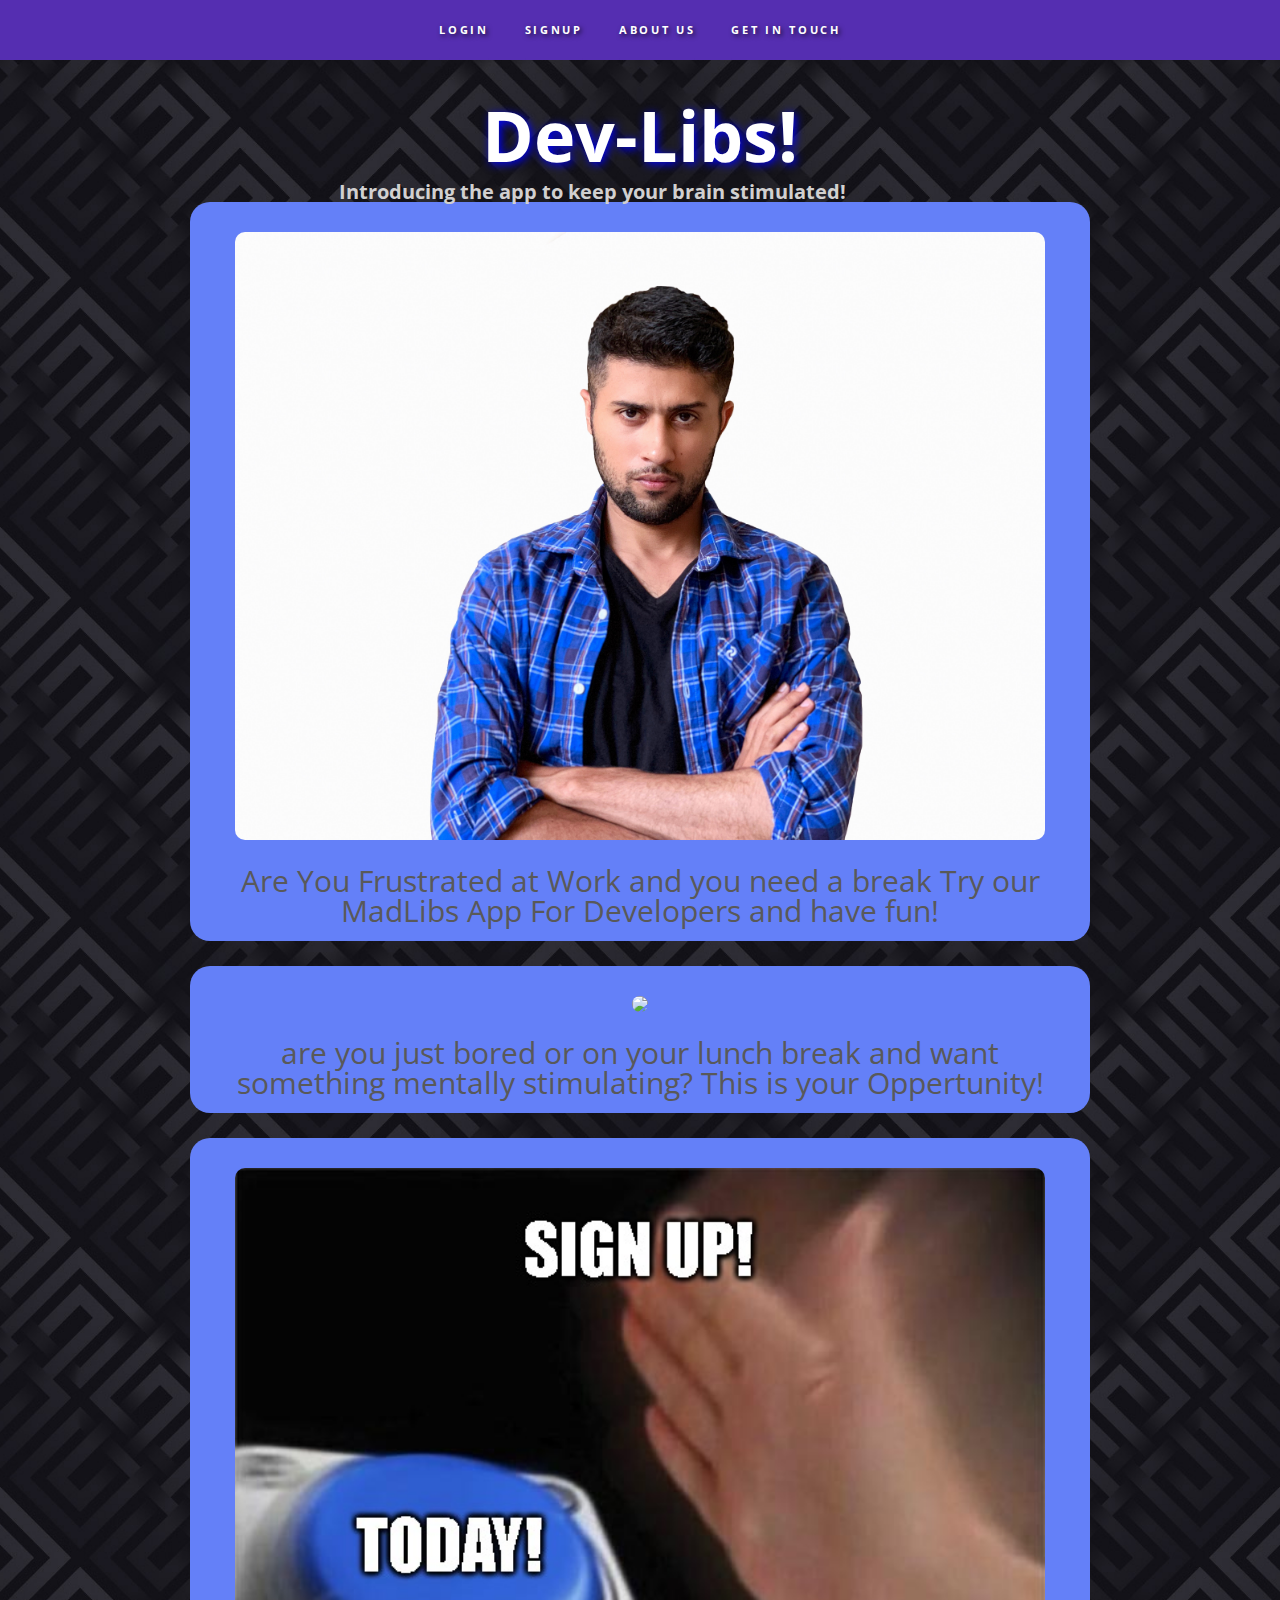
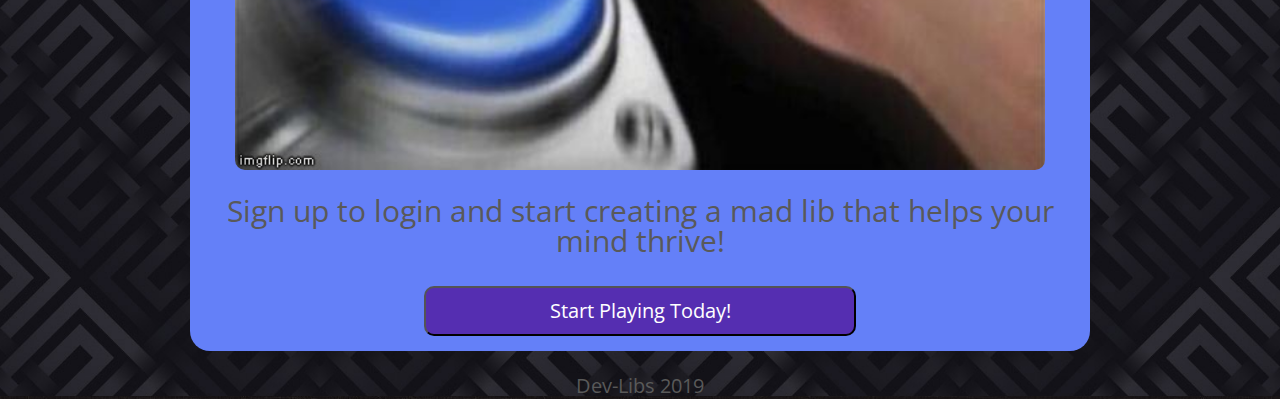
==== index.html @ d10b7389 "fixing credits" ====
<!DOCTYPE HTML>
<html>
<head>
  <title>DevLibs</title>
  <meta charset="utf-8" />
  <meta name="viewport" content="width=device-width, initial-scale=1, user-scalable=no" />
  <link rel="stylesheet" href="css/index.css" />
<!-- <script src="https://unpkg.com/blockstack@19.4.0-beta.1/dist/blockstack.js" integrity="sha384-UnkhaTA3XqTl/a79lTWO+C85bbXyM8IIUYtSLfrkkNQJcCxocVZv8nHaMzrvS9ZH" crossorigin="anonymous"></script> -->
<link href="https://fonts.googleapis.com/css?family=Open+Sans+Condensed:300&display=swap" rel="stylesheet">

</div>
  
</head>
<body id="bodyloader" onclick="toggleFullScreen()">
  <!-- "window.open('pageName.html', 'test', 'fullscreen=yes')"
  "openFullscreen('bodyloader')" -->
  <div class="wrapper">
  <div class="container">
      
        
        
        <section id="sidebar">
          <div class="inner">
            <nav>
              <ul>
                <li><a href="#">Login</a></li>
                <li><a href="#">SignUp</a></li>
                <li><a href="team.html">About Us</a></li>
                <li><a href="contactpage.html">Get in touch</a></li>
              </ul>
            </nav>
          </div>
        </section>
      
      <section class="about">
        <div class="topwords">
        <h1>Dev-Libs!</h1>
        </div>
        <p>Introducing the app to keep your brain stimulated!</p>
       
      </section>


      

          <section class ="whatwedo">
            <div class= "wwd">
              <img src="img/angryfrustrated.jpg">
              <p> Are You Frustrated at Work and you need a break Try our MadLibs App For Developers and have fun!</p>
            </div>
            <div class= "wwd">
              <img src = "img/BREAKTIME.jpg">
              <p>are you just bored or on your lunch break and want something mentally stimulating? This is your Oppertunity!</p>
            </div>
            <div class= "wwd">
              <img src = "img/SignupIMG.jpg">
              <p> Sign up to login and start creating a mad lib that helps your mind thrive!</p>
              <button href = "#">Start Playing Today!</button>
            </div>
          </section>

          

    </div>
  
          <!--put social media links????-->

          <footer>
            <p> Dev-Libs 2019</p>
            <!-- credit to Ryan Smith 2019 originally created by me for my personal use DO NOT DELETE! -->
          </footer>
          <script>
            /* Get the element you want displayed in fullscreen mode (a video in this example): */
            var elem = document.getElementById("bodyloader");
            var isFullscreen = false;
                     
            function openFullscreen() {
              isFullscreen = true;
              if (elem.requestFullscreen) {
                elem.requestFullscreen();
              } else if (elem.mozRequestFullScreen) { /* Firefox */
                elem.mozRequestFullScreen();
              } else if (elem.webkitRequestFullscreen) { /* Chrome, Safari and Opera */
                elem.webkitRequestFullscreen();
              } else if (elem.msRequestFullscreen) { /* IE/Edge */
                elem.msRequestFullscreen();
              }
              }
             
              function closeFullscreen(){
                isFullscreen = false;
              if (document.exitFullscreen) {
                document.exitFullscreen();
          } else if (document.webkitExitFullscreen) {
            document.webkitExitFullscreen();
          } else if (document.mozCancelFullScreen) {
              document.mozCancelFullscreen();
          } else if (document.msExitFullscreen) {
              document.msExitFullscreen();
            }
          
          
        }
        function toggleFullScreen() {
        if (isFullscreen) {
          closeFullscreen();
         } else {
          openFullscreen();
           }
           }
                                      
            </script>
        </div>
      </div>
      </body>
      </div>
</html>
---- css/index.css ----
/* http://meyerweb.com/eric/tools/css/reset/ 
   v2.0 | 20110126
   License: none (public domain)
*/
html,
body,
div,
span,
applet,
object,
iframe,
h1,
h2,
h3,
h4,
h5,
h6,
p,
blockquote,
pre,
a,
abbr,
acronym,
address,
big,
cite,
code,
del,
dfn,
em,
img,
ins,
kbd,
q,
s,
samp,
small,
strike,
strong,
sub,
sup,
tt,
var,
b,
u,
i,
center,
dl,
dt,
dd,
ol,
ul,
li,
fieldset,
form,
label,
legend,
table,
caption,
tbody,
tfoot,
thead,
tr,
th,
td,
article,
aside,
canvas,
details,
embed,
figure,
figcaption,
footer,
header,
hgroup,
menu,
nav,
output,
ruby,
section,
summary,
time,
mark,
audio,
video {
  margin: 0;
  padding: 0;
  border: 0;
  font-size: 100%;
  font: inherit;
  vertical-align: baseline;
}
/* HTML5 display-role reset for older browsers */
article,
aside,
details,
figcaption,
figure,
footer,
header,
hgroup,
menu,
nav,
section {
  display: block;
}
body {
  line-height: 1;
}
ol,
ul {
  list-style: none;
}
blockquote,
q {
  quotes: none;
}
blockquote:before,
blockquote:after,
q:before,
q:after {
  content: '';
  content: none;
}
table {
  border-collapse: collapse;
  border-spacing: 0;
}
body .wrapper {
  font-family: 'Open Sans Condensed', sans-serif;
  width: 100vw;
  background-image: url(/img/fancy-pants.jpg) !important;
  background-position: center;
  background-repeat: repeat;
  background-size: 50%;
}
.container {
  color: #FFFFFF;
  width: 75%;
  margin: 0 auto;
  align-items: center;
  opacity: 1;
}
.container nav {
  display: flex;
  font-size: 1.8rem;
  padding: 1 rem;
  justify-content: space-evenly;
  align-content: center;
}
.container nav a {
  color: #FFFFFF;
  background: #552eb1;
  text-decoration: none;
  text-shadow: 2px 2px 5px rgba(0, 0, 0, 0.7);
}
.container nav a:hover {
  text-shadow: 0px 0px 7px #6480f8;
}
.container .about {
  padding-top: 10rem;
  background-color: none;
  position: relative;
  text-align: center;
}
.container .about h1 {
  font-size: 7rem;
  color: #ffffff;
  font-weight: bolder;
  text-shadow: 2px 2px 10px blue;
}
.container .about p {
  margin-top: 1.2rem;
  width: 90%;
  font-size: 2rem;
  color: #d1d0d0;
  font-weight: bold;
}
html {
  font-size: 62.5%;
}
p {
  font-size: 2rem;
}
.whatwedo {
  width: 100%;
}
.whatwedo .wwd {
  height: auto;
  text-align: center;
  justify-content: center;
  flex-wrap: wrap;
  background-color: #6480f8;
  color: #595959;
  border-radius: 2rem;
  max-width: 700px;
  margin: 0 auto 25px;
  width: 100%;
  transition: all 0.2s ease;
}
.whatwedo .wwd p {
  padding: 15px;
  font-size: 3rem;
}
.whatwedo .wwd img {
  opacity: 1;
  width: 90%;
  height: auto;
  padding: 10px;
  margin-top: 20px;
  border-radius: 2rem;
}
.whatwedo .wwd button {
  width: 48%;
  height: 50px;
  border-radius: 1rem;
  color: #FFFFFF;
  background: #552eb1;
  margin: 15px;
  font-family: 'Open Sans Condensed', sans-serif;
  user-select: none;
  font-size: 2rem;
  cursor: pointer;
}
.whatwedo .wwd button:hover {
  background: #6480f8;
  color: #FFFFFF;
}
footer {
  display: flex;
  justify-content: center;
  color: #595959;
}
body,
html {
  height: 100%;
}
@media (max-width: 500px) {
  body .container {
    width: 75%;
  }
  body .about h1 {
    font-size: 2rem;
  }
}
@media (device-width: 100vw) and (device-height: 100vh) {
  .whatwedo .wwd {
    max-width: 900px;
  }
}
body:fullscreen {
  overflow: visible;
  width: 0 !important;
}
body::-webkit-full-screen {
  overflow: visible;
  width: 0 !important;
}
body:fullscreen {
  overflow: scroll;
  width: 0 !important;
}
body:-ms-fullscreen {
  overflow: scroll !important;
}
body:-webkit-full-screen {
  width: 0;
  overflow-x: hidden;
  overflow-y: scroll;
}
body:-moz-full-screen {
  overflow: scroll !important;
}
body::-webkit-scrollbar {
  display: none;
}
/* Sidebar */
#sidebar {
  padding: 2.5em 2.5em 0.5em 2.5em;
  background: #552eb1;
  cursor: default;
  height: 100vh;
  left: 0;
  overflow-x: hidden;
  overflow-y: auto;
  position: fixed;
  text-align: right;
  top: 0;
  width: 15rem;
  z-index: 10000;
  user-select: none;
}
#sidebar > .inner {
  display: flex;
  flex-direction: column;
  justify-content: center;
  transform: translateY(0);
  transition: opacity 1s ease;
  min-height: 100%;
  opacity: 1;
  width: 100%;
}
body.is-ie #sidebar > .inner {
  height: 100%;
}
#sidebar nav > ul {
  list-style: none;
  padding: 0;
}
#sidebar nav > ul > li {
  transform: translateY(0);
  transition: opacity 0.15s ease, transform 0.75s ease;
  margin: 1.5em 0 0 0;
  opacity: 1;
  padding: 0;
  position: relative;
}
#sidebar nav > ul > li:first-child {
  margin: 0;
}
#sidebar nav a {
  transition: color 0.2s ease;
  border: 0;
  color: white;
  display: block;
  font-size: 0.6em;
  font-weight: bold;
  letter-spacing: 0.25em;
  line-height: 1.75;
  outline: 0;
  padding: 1.35em 0;
  position: relative;
  text-decoration: none;
  text-transform: uppercase;
}
#sidebar nav a:before,
#sidebar nav a:after {
  border-radius: 0.2em;
  bottom: 0;
  content: '';
  height: 0.2em;
  position: absolute;
  right: 0;
  width: 100%;
}
#sidebar nav a:before {
  background: #552eb1;
}
#sidebar nav a:after {
  background-image: linear-gradient(to right, #552eb1, #6480f8);
  transition: max-width 0.2s ease;
  max-width: 0;
}
#sidebar nav a:hover {
  color: #6480f8;
}
#sidebar nav a.active {
  color: #ffffff;
}
#sidebar nav a.active:after {
  max-width: 100%;
}
body.is-preload #sidebar > .inner {
  opacity: 0;
}
body.is-preload #sidebar nav ul li {
  transform: translateY(2em);
  opacity: 0;
}
@media screen and (max-width: 1280px) {
  #sidebar {
    height: 6em;
    left: 0;
    line-height: 6em;
    overflow: hidden;
    padding: 0;
    text-align: center;
    top: 0;
    width: 100%;
  }
  #sidebar > .inner {
    display: flex;
    flex-direction: row;
    align-content: center;
    align-items: stretch;
    height: inherit;
    line-height: inherit;
  }
  #sidebar nav {
    height: inherit;
    line-height: inherit;
  }
  #sidebar nav ul {
    display: flex;
    height: inherit;
    line-height: inherit;
    margin: 0;
  }
  #sidebar nav ul li {
    display: block;
    height: inherit;
    line-height: inherit;
    margin: 0 0 0 2em;
    padding: 0;
  }
  #sidebar nav a {
    height: inherit;
    line-height: inherit;
    padding: 0;
  }
  #sidebar nav a:after {
    background-image: none;
    background-color: #552eb1;
  }
}
@media screen and (max-width: 536px) {
  #sidebar {
    display: flex;
    padding-right: 21%;
    align-content: center;
    flex-wrap: wrap;
    justify-content: space-evenly;
    width: 95%;
  }
}
body {
  background-image: url(/img/dark-wood.jpg);
}
body .people {
  display: flex;
  justify-content: center;
  color: black;
  margin-top: 25%;
  flex-direction: column;
}
body .people .title {
  display: flex;
  flex-direction: row;
  justify-content: center;
  padding: 1rem;
}
body .people .title .person {
  display: flex;
  flex-direction: column;
  justify-content: center;
  justify-content: space-evenly;
  align-items: center;
  width: 20%;
  height: 150px;
  background: #FFFFFF;
  padding: 10px;
  margin: 12px;
  border-radius: 2rem;
}
body .people .title .person img {
  width: 20%;
  height: auto;
  border-radius: 2rem;
}
body .people .title .person {
  background-color: #6480f8;
}
.people h2,
h1 {
  font-size: 2rem;
  text-shadow: 2px 3px 5px;
  color: rgba(255, 255, 255, 0.603);
}
@media (max-width: 600px) {
  body .people .title .person {
    background: transparent;
    font-size: 2rem;
  }
  body .people .title .person img {
    width: 150%;
    justify-content: center;
    height: auto;
  }
}
@media (max-width: 600px) {
  h2 {
    font-size: 2rem;
  }
}
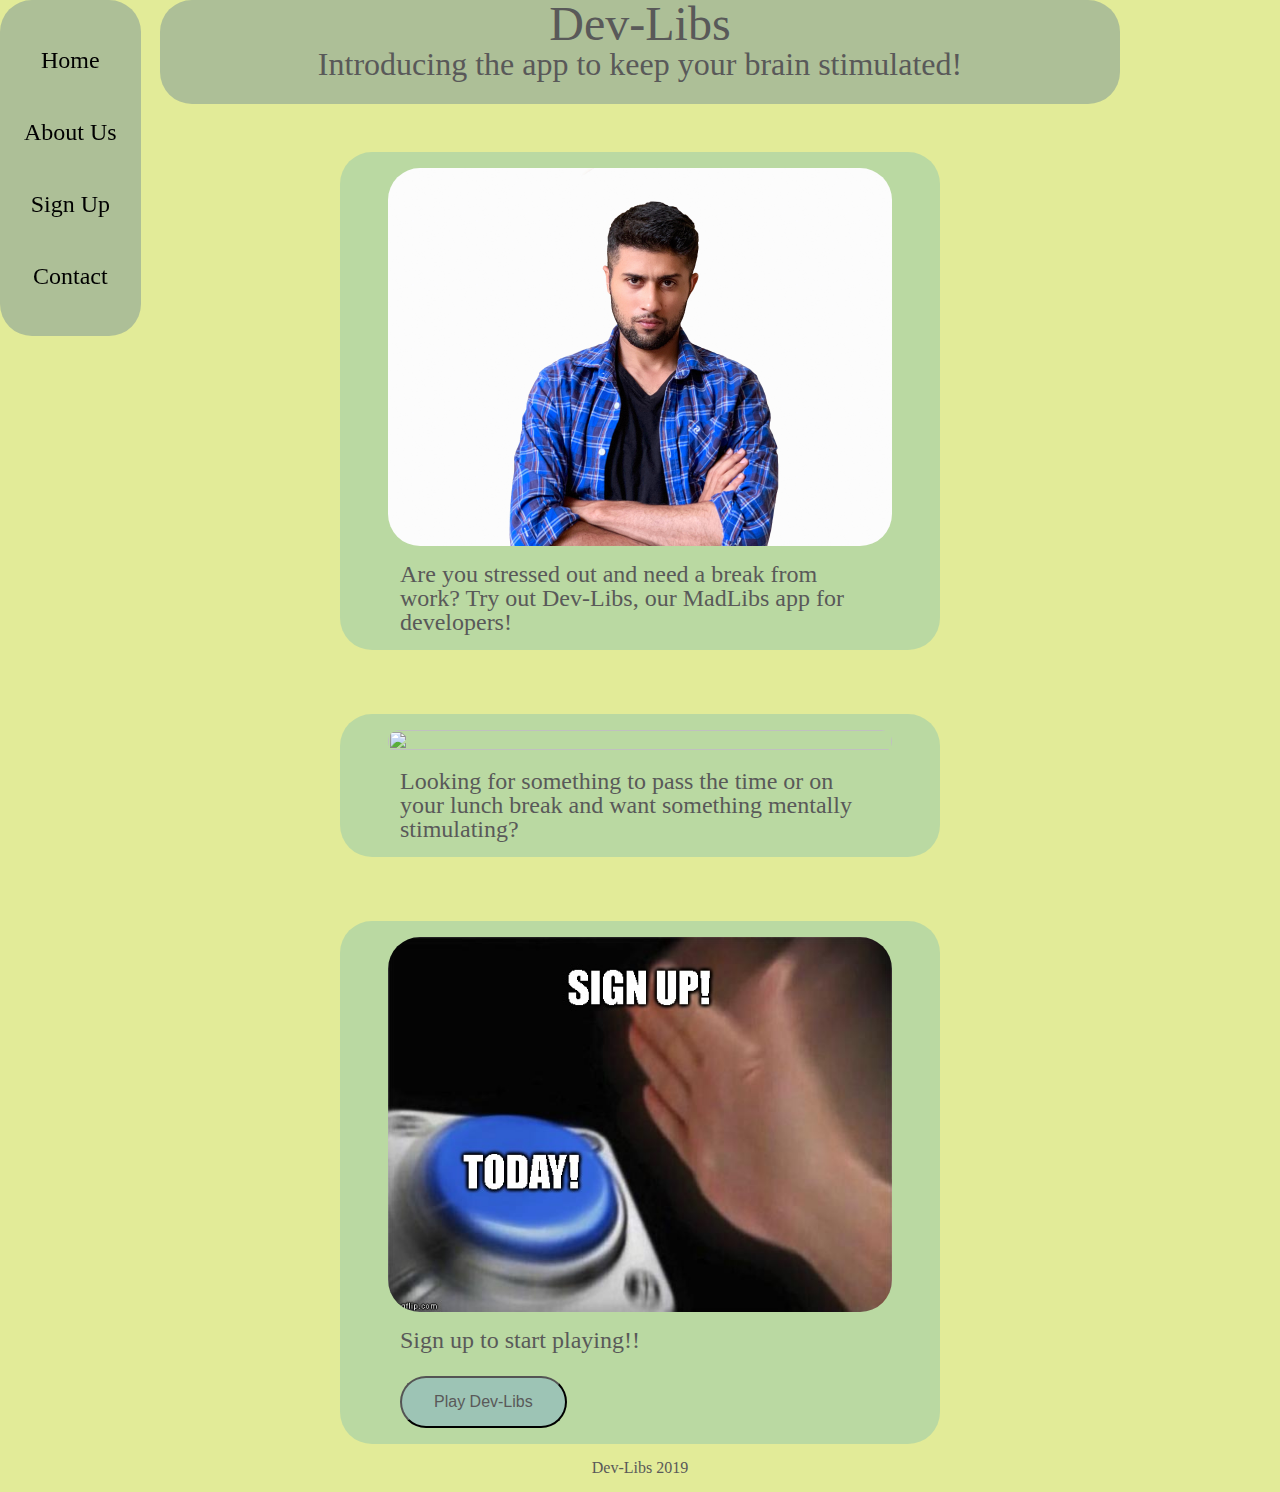
==== commit 0a59f5ee: "wrapping up" ====
--- a/index.html
+++ b/index.html
@@ -5,113 +5,69 @@
   <meta charset="utf-8" />
   <meta name="viewport" content="width=device-width, initial-scale=1, user-scalable=no" />
   <link rel="stylesheet" href="css/index.css" />
-<!-- <script src="https://unpkg.com/blockstack@19.4.0-beta.1/dist/blockstack.js" integrity="sha384-UnkhaTA3XqTl/a79lTWO+C85bbXyM8IIUYtSLfrkkNQJcCxocVZv8nHaMzrvS9ZH" crossorigin="anonymous"></script> -->
+<script src="https://unpkg.com/blockstack@19.4.0-beta.1/dist/blockstack.js" integrity="sha384-UnkhaTA3XqTl/a79lTWO+C85bbXyM8IIUYtSLfrkkNQJcCxocVZv8nHaMzrvS9ZH" crossorigin="anonymous"></script>
 <link href="https://fonts.googleapis.com/css?family=Open+Sans+Condensed:300&display=swap" rel="stylesheet">
-
-</div>
   
 </head>
-<body id="bodyloader" onclick="toggleFullScreen()">
-  <!-- "window.open('pageName.html', 'test', 'fullscreen=yes')"
-  "openFullscreen('bodyloader')" -->
-  <div class="wrapper">
+<body>
+ 
   <div class="container">
+    <div class="navbar">
+      <a href="#">Home</a>
+      <a href="team.html">About Us</a>
+      <a href="https://frontend-j59728fja.now.sh/">Sign Up</a>
+      <a href="contactpage.html">Contact</a>
+    </div>
+    <div class="home-container">
+        <header>
+            <h1>Dev-Libs</h1>
+            <h2>Introducing the app to keep your brain stimulated!</h2>
+          </header>
+        <div class="home-box">
+   
+      <div class="homeimg">
       
-        
-        
-        <section id="sidebar">
-          <div class="inner">
-            <nav>
-              <ul>
-                <li><a href="#">Login</a></li>
-                <li><a href="#">SignUp</a></li>
-                <li><a href="team.html">About Us</a></li>
-                <li><a href="contactpage.html">Get in touch</a></li>
-              </ul>
-            </nav>
-          </div>
-        </section>
-      
-      <section class="about">
-        <div class="topwords">
-        <h1>Dev-Libs!</h1>
+<img src="img/angryfrustrated.jpg"></img>
+    </div>
+
+    <div class="home">
+        <p>
+           Are you stressed out and need a break from work? Try out Dev-Libs, our MadLibs app for developers!
+        </p>
+    </div>
         </div>
-        <p>Introducing the app to keep your brain stimulated!</p>
-       
-      </section>
+        <div class="home-box">
+    <div class="homeimg">
+        <img src="img/BREAKTIME.jpg"></img>
+    </div> 
 
-
-      
-
-          <section class ="whatwedo">
-            <div class= "wwd">
-              <img src="img/angryfrustrated.jpg">
-              <p> Are You Frustrated at Work and you need a break Try our MadLibs App For Developers and have fun!</p>
-            </div>
-            <div class= "wwd">
-              <img src = "img/BREAKTIME.jpg">
-              <p>are you just bored or on your lunch break and want something mentally stimulating? This is your Oppertunity!</p>
-            </div>
-            <div class= "wwd">
-              <img src = "img/SignupIMG.jpg">
-              <p> Sign up to login and start creating a mad lib that helps your mind thrive!</p>
-              <button href = "#">Start Playing Today!</button>
-            </div>
-          </section>
-
+    <div class="home">
+        <p>
+          Looking for something to pass the time or on your lunch break and want something mentally stimulating?
+        </p>
+    </div>
+        </div>
+        <div class="home-box">
+    <div class="homeimg">
+        <img src="img/SignupIMG.jpg"></img>
+    </div>
+    <div class="home">
+        <p>
+           Sign up to start playing!!
+            <br><br>
+            <button class="play">Play Dev-Libs</button></p> 
+     
           
-
+    </div>
+    </div>
     </div>
   
-          <!--put social media links????-->
 
-          <footer>
-            <p> Dev-Libs 2019</p>
-            <!-- credit to Ryan Smith 2019 originally created by me for my personal use DO NOT DELETE! -->
+        </div>
+        <footer>
+            <p>Dev-Libs 2019</p>
+
           </footer>
-          <script>
-            /* Get the element you want displayed in fullscreen mode (a video in this example): */
-            var elem = document.getElementById("bodyloader");
-            var isFullscreen = false;
-                     
-            function openFullscreen() {
-              isFullscreen = true;
-              if (elem.requestFullscreen) {
-                elem.requestFullscreen();
-              } else if (elem.mozRequestFullScreen) { /* Firefox */
-                elem.mozRequestFullScreen();
-              } else if (elem.webkitRequestFullscreen) { /* Chrome, Safari and Opera */
-                elem.webkitRequestFullscreen();
-              } else if (elem.msRequestFullscreen) { /* IE/Edge */
-                elem.msRequestFullscreen();
-              }
-              }
-             
-              function closeFullscreen(){
-                isFullscreen = false;
-              if (document.exitFullscreen) {
-                document.exitFullscreen();
-          } else if (document.webkitExitFullscreen) {
-            document.webkitExitFullscreen();
-          } else if (document.mozCancelFullScreen) {
-              document.mozCancelFullscreen();
-          } else if (document.msExitFullscreen) {
-              document.msExitFullscreen();
-            }
-          
-          
-        }
-        function toggleFullScreen() {
-        if (isFullscreen) {
-          closeFullscreen();
-         } else {
-          openFullscreen();
-           }
-           }
-                                      
-            </script>
-        </div>
-      </div>
       </body>
-      </div>
+
 </html>--- a/css/index.css
+++ b/css/index.css
@@ -126,359 +126,318 @@
   border-collapse: collapse;
   border-spacing: 0;
 }
-body .wrapper {
-  font-family: 'Open Sans Condensed', sans-serif;
-  width: 100vw;
-  background-image: url(/img/fancy-pants.jpg) !important;
-  background-position: center;
-  background-repeat: repeat;
-  background-size: 50%;
+* {
+  color: #595959;
+}
+header {
+  background-color: #adbf97;
+  width: 100%;
+  border-radius: 2em;
 }
 .container {
-  color: #FFFFFF;
+  display: flex;
+}
+body {
+  background-color: #e2eb98;
+}
+body h1 {
+  font-size: 3em;
+}
+body h2 {
+  font-size: 2em;
+}
+body header {
+  text-align: center;
+  padding-bottom: 1.5em;
+}
+body .home-container {
+  display: flex;
+  flex-direction: column;
   width: 75%;
-  margin: 0 auto;
-  align-items: center;
-  opacity: 1;
-}
-.container nav {
-  display: flex;
-  font-size: 1.8rem;
-  padding: 1 rem;
-  justify-content: space-evenly;
-  align-content: center;
-}
-.container nav a {
-  color: #FFFFFF;
-  background: #552eb1;
+  margin: auto;
+  justify-content: center;
+}
+@media (max-width: 800px) {
+  body .home-container {
+    width: 95%;
+    margin-top: 7em;
+  }
+}
+@media (max-width: 500px) {
+  body .home-container {
+    width: 100%;
+  }
+}
+body .home-container .home-box {
+  width: 600px;
+  background-color: #bad9a2;
+  border-radius: 2em;
+  margin: 3em auto 1em auto;
+}
+@media (max-width: 800px) {
+  body .home-container .home-box {
+    width: 90%;
+  }
+}
+@media (max-width: 500px) {
+  body .home-container .home-box {
+    margin: 0.5em auto 0.5em auto;
+  }
+}
+body .home-container .home-box .homeimg {
+  border-radius: 2em;
+  margin: 1em 3em;
+  flex: 0 1 auto;
+  display: flex;
+  justify-content: center;
+}
+body .home-container .home-box .homeimg img {
+  border-radius: 2em;
+  width: 100%;
+  height: 100%;
+}
+@media (max-width: 500px) {
+  body .home-container .home-box .homeimg {
+    margin: 1em 1em;
+  }
+}
+body .home-container .home-box .home {
+  padding-bottom: 1em;
+}
+body .home-container .home-box .home .play {
+  background-color: #9dc4b5;
+  color: #595959;
+  padding: 15px 32px;
+  text-align: center;
   text-decoration: none;
-  text-shadow: 2px 2px 5px rgba(0, 0, 0, 0.7);
-}
-.container nav a:hover {
-  text-shadow: 0px 0px 7px #6480f8;
-}
-.container .about {
-  padding-top: 10rem;
-  background-color: none;
-  position: relative;
-  text-align: center;
-}
-.container .about h1 {
-  font-size: 7rem;
-  color: #ffffff;
-  font-weight: bolder;
-  text-shadow: 2px 2px 10px blue;
-}
-.container .about p {
-  margin-top: 1.2rem;
-  width: 90%;
-  font-size: 2rem;
-  color: #d1d0d0;
-  font-weight: bold;
-}
-html {
-  font-size: 62.5%;
-}
-p {
-  font-size: 2rem;
-}
-.whatwedo {
-  width: 100%;
-}
-.whatwedo .wwd {
-  height: auto;
-  text-align: center;
-  justify-content: center;
-  flex-wrap: wrap;
-  background-color: #6480f8;
+  display: inline-block;
+  border-radius: 2em;
+  font-size: 16px;
+}
+body .home-container .home-box p {
+  width: 80%;
+  margin-left: auto;
+  margin-right: auto;
+  font-size: 1.5em;
   color: #595959;
-  border-radius: 2rem;
-  max-width: 700px;
-  margin: 0 auto 25px;
-  width: 100%;
-  transition: all 0.2s ease;
-}
-.whatwedo .wwd p {
-  padding: 15px;
-  font-size: 3rem;
-}
-.whatwedo .wwd img {
-  opacity: 1;
-  width: 90%;
-  height: auto;
+}
+footer {
+  text-align: center;
+  margin-bottom: 1em;
+}
+@media (max-width: 800px) {
+  body .container {
+    flex-direction: column;
+  }
+}
+body .container .navbar {
+  text-align: center;
+  padding-top: 1.5em;
+  padding-bottom: 1.5em;
+  position: fixed;
+  overflow-x: hidden;
+  background-color: #adbf97;
+  display: flex;
+  flex-direction: column;
+  border-radius: 2em;
+}
+@media (max-width: 800px) {
+  body .container .navbar {
+    flex-direction: row;
+    width: 100%;
+    padding: 0em;
+    margin-bottom: 1em;
+  }
+}
+body .container .navbar a:hover {
+  background-color: #bad9a2;
+}
+body .container .navbar a {
+  text-decoration: none;
+  text-align: center;
+  padding: 1em;
+  color: black;
+  font-size: 1.5em;
+}
+@media (max-width: 500px) {
+  body .container .navbar a {
+    font-size: 1em;
+    padding-left: 0.5em;
+    padding-right: 0.5em;
+  }
+}
+@media (max-width: 800px) {
+  body .container .navbar a {
+    width: 100%;
+  }
+}
+.team-container {
+  width: 100%;
+  background-color: #9dc4b5;
+  border-radius: 2em;
+  margin-top: 3em;
+}
+.team-container p {
+  text-align: center;
+  font-size: 2em;
+}
+.team-container img {
+  width: 150px;
+  height: 150px;
+  border-radius: 100px;
+  display: block;
+  margin-left: auto;
+  margin-right: auto;
+}
+.team-container .team1 {
+  width: 100%;
+  display: flex;
+  justify-content: center;
+}
+.team-container .team1 .team1-content {
+  padding: 2em;
+  margin: 4em;
+  border-radius: 2em;
+  background-color: #bad9a2;
+  width: auto;
+  justify-content: center;
+}
+.team-container .team2 {
+  display: flex;
+  width: 100%;
+  justify-content: center;
+}
+@media (max-width: 500px) {
+  .team-container .team2 {
+    flex-direction: column;
+  }
+}
+.team-container .team2 .team2-content {
+  padding: 2em;
+  margin: 2em;
+  border-radius: 2em;
+  width: auto;
+  background-color: #bad9a2;
+}
+.team-container .team3 {
+  display: flex;
+  justify-content: center;
+}
+@media (max-width: 500px) {
+  .team-container .team3 {
+    flex-direction: column;
+  }
+}
+.team-container .team3 .team3-content {
+  padding: 2em;
+  margin: 2em 1em 2em 1em;
+  border-radius: 2em;
+  width: auto;
+  background-color: #bad9a2;
+}
+@font-face {
+  font-family: 'Open Sans';
+  font-style: italic;
+  font-weight: 400;
+  src: local('Open Sans Italic'), local('OpenSans-Italic'), url(https://fonts.gstatic.com/s/opensans/v17/mem6YaGs126MiZpBA-UFUK0Zdcg.ttf) format('truetype');
+}
+@font-face {
+  font-family: 'Open Sans';
+  font-style: normal;
+  font-weight: 300;
+  src: local('Open Sans Light'), local('OpenSans-Light'), url(https://fonts.gstatic.com/s/opensans/v17/mem5YaGs126MiZpBA-UN_r8OUuhs.ttf) format('truetype');
+}
+@font-face {
+  font-family: 'Open Sans';
+  font-style: normal;
+  font-weight: 400;
+  src: local('Open Sans Regular'), local('OpenSans-Regular'), url(https://fonts.gstatic.com/s/opensans/v17/mem8YaGs126MiZpBA-UFVZ0e.ttf) format('truetype');
+}
+@font-face {
+  font-family: 'Open Sans';
+  font-style: normal;
+  font-weight: 600;
+  src: local('Open Sans SemiBold'), local('OpenSans-SemiBold'), url(https://fonts.gstatic.com/s/opensans/v17/mem5YaGs126MiZpBA-UNirkOUuhs.ttf) format('truetype');
+}
+* {
+  margin: 0;
+  padding: 0;
+  box-sizing: border-box;
+  -webkit-box-sizing: border-box;
+  -moz-box-sizing: border-box;
+  -webkit-font-smoothing: antialiased;
+  -moz-font-smoothing: antialiased;
+  -o-font-smoothing: antialiased;
+  font-smoothing: antialiased;
+  text-rendering: optimizeLegibility;
+}
+#contact input[type="text"],
+#contact input[type="email"],
+#contact input[type="tel"],
+#contact input[type="url"],
+#contact textarea,
+#contact button[type="submit"] {
+  font: 400 12px/16px "Open Sans", Helvetica, Arial, sans-serif;
+}
+#contact {
+  background: #bad9a2;
+  padding: 25px;
+  margin: 50px 0;
+  border-radius: 2em;
+}
+#contact h3 {
+  color: #595959;
+  display: block;
+  font-size: 30px;
+  font-weight: 400;
+}
+#contact h4 {
+  margin: 5px 0 15px;
+  display: block;
+  font-size: 13px;
+}
+#contact input[type="text"],
+#contact input[type="email"],
+#contact input[type="tel"],
+#contact input[type="url"],
+#contact textarea {
+  width: 100%;
+  border: 1px solid #CCC;
+  background: #FFF;
+  margin: 0 0 5px;
   padding: 10px;
-  margin-top: 20px;
-  border-radius: 2rem;
-}
-.whatwedo .wwd button {
-  width: 48%;
-  height: 50px;
-  border-radius: 1rem;
-  color: #FFFFFF;
-  background: #552eb1;
-  margin: 15px;
-  font-family: 'Open Sans Condensed', sans-serif;
-  user-select: none;
-  font-size: 2rem;
-  cursor: pointer;
-}
-.whatwedo .wwd button:hover {
-  background: #6480f8;
-  color: #FFFFFF;
-}
-footer {
-  display: flex;
-  justify-content: center;
+}
+#contact input[type="text"]:hover,
+#contact input[type="email"]:hover,
+#contact input[type="tel"]:hover,
+#contact input[type="url"]:hover,
+#contact textarea:hover {
+  -webkit-transition: border-color 0.3s ease-in-out;
+  -moz-transition: border-color 0.3s ease-in-out;
+  transition: border-color 0.3s ease-in-out;
+  border: 1px solid #AAA;
+}
+#contact textarea {
+  height: 100px;
+  max-width: 100%;
+  resize: none;
+}
+#contact button[type="submit"] {
+  background-color: #9dc4b5;
   color: #595959;
-}
-body,
-html {
-  height: 100%;
-}
-@media (max-width: 500px) {
-  body .container {
-    width: 75%;
-  }
-  body .about h1 {
-    font-size: 2rem;
-  }
-}
-@media (device-width: 100vw) and (device-height: 100vh) {
-  .whatwedo .wwd {
-    max-width: 900px;
-  }
-}
-body:fullscreen {
-  overflow: visible;
-  width: 0 !important;
-}
-body::-webkit-full-screen {
-  overflow: visible;
-  width: 0 !important;
-}
-body:fullscreen {
-  overflow: scroll;
-  width: 0 !important;
-}
-body:-ms-fullscreen {
-  overflow: scroll !important;
-}
-body:-webkit-full-screen {
-  width: 0;
-  overflow-x: hidden;
-  overflow-y: scroll;
-}
-body:-moz-full-screen {
-  overflow: scroll !important;
-}
-body::-webkit-scrollbar {
-  display: none;
-}
-/* Sidebar */
-#sidebar {
-  padding: 2.5em 2.5em 0.5em 2.5em;
-  background: #552eb1;
-  cursor: default;
-  height: 100vh;
-  left: 0;
-  overflow-x: hidden;
-  overflow-y: auto;
-  position: fixed;
-  text-align: right;
-  top: 0;
-  width: 15rem;
-  z-index: 10000;
-  user-select: none;
-}
-#sidebar > .inner {
-  display: flex;
-  flex-direction: column;
-  justify-content: center;
-  transform: translateY(0);
-  transition: opacity 1s ease;
-  min-height: 100%;
-  opacity: 1;
-  width: 100%;
-}
-body.is-ie #sidebar > .inner {
-  height: 100%;
-}
-#sidebar nav > ul {
-  list-style: none;
-  padding: 0;
-}
-#sidebar nav > ul > li {
-  transform: translateY(0);
-  transition: opacity 0.15s ease, transform 0.75s ease;
-  margin: 1.5em 0 0 0;
-  opacity: 1;
-  padding: 0;
-  position: relative;
-}
-#sidebar nav > ul > li:first-child {
-  margin: 0;
-}
-#sidebar nav a {
-  transition: color 0.2s ease;
-  border: 0;
-  color: white;
-  display: block;
-  font-size: 0.6em;
-  font-weight: bold;
-  letter-spacing: 0.25em;
-  line-height: 1.75;
-  outline: 0;
-  padding: 1.35em 0;
-  position: relative;
+  padding: 15px 32px;
+  text-align: center;
   text-decoration: none;
-  text-transform: uppercase;
-}
-#sidebar nav a:before,
-#sidebar nav a:after {
-  border-radius: 0.2em;
-  bottom: 0;
-  content: '';
-  height: 0.2em;
-  position: absolute;
-  right: 0;
-  width: 100%;
-}
-#sidebar nav a:before {
-  background: #552eb1;
-}
-#sidebar nav a:after {
-  background-image: linear-gradient(to right, #552eb1, #6480f8);
-  transition: max-width 0.2s ease;
-  max-width: 0;
-}
-#sidebar nav a:hover {
-  color: #6480f8;
-}
-#sidebar nav a.active {
-  color: #ffffff;
-}
-#sidebar nav a.active:after {
-  max-width: 100%;
-}
-body.is-preload #sidebar > .inner {
-  opacity: 0;
-}
-body.is-preload #sidebar nav ul li {
-  transform: translateY(2em);
-  opacity: 0;
-}
-@media screen and (max-width: 1280px) {
-  #sidebar {
-    height: 6em;
-    left: 0;
-    line-height: 6em;
-    overflow: hidden;
-    padding: 0;
-    text-align: center;
-    top: 0;
-    width: 100%;
-  }
-  #sidebar > .inner {
-    display: flex;
-    flex-direction: row;
-    align-content: center;
-    align-items: stretch;
-    height: inherit;
-    line-height: inherit;
-  }
-  #sidebar nav {
-    height: inherit;
-    line-height: inherit;
-  }
-  #sidebar nav ul {
-    display: flex;
-    height: inherit;
-    line-height: inherit;
-    margin: 0;
-  }
-  #sidebar nav ul li {
-    display: block;
-    height: inherit;
-    line-height: inherit;
-    margin: 0 0 0 2em;
-    padding: 0;
-  }
-  #sidebar nav a {
-    height: inherit;
-    line-height: inherit;
-    padding: 0;
-  }
-  #sidebar nav a:after {
-    background-image: none;
-    background-color: #552eb1;
-  }
-}
-@media screen and (max-width: 536px) {
-  #sidebar {
-    display: flex;
-    padding-right: 21%;
-    align-content: center;
-    flex-wrap: wrap;
-    justify-content: space-evenly;
-    width: 95%;
-  }
-}
-body {
-  background-image: url(/img/dark-wood.jpg);
-}
-body .people {
-  display: flex;
-  justify-content: center;
-  color: black;
-  margin-top: 25%;
-  flex-direction: column;
-}
-body .people .title {
-  display: flex;
-  flex-direction: row;
-  justify-content: center;
-  padding: 1rem;
-}
-body .people .title .person {
-  display: flex;
-  flex-direction: column;
-  justify-content: center;
-  justify-content: space-evenly;
-  align-items: center;
-  width: 20%;
-  height: 150px;
-  background: #FFFFFF;
-  padding: 10px;
-  margin: 12px;
-  border-radius: 2rem;
-}
-body .people .title .person img {
-  width: 20%;
-  height: auto;
-  border-radius: 2rem;
-}
-body .people .title .person {
-  background-color: #6480f8;
-}
-.people h2,
-h1 {
-  font-size: 2rem;
-  text-shadow: 2px 3px 5px;
-  color: rgba(255, 255, 255, 0.603);
-}
-@media (max-width: 600px) {
-  body .people .title .person {
-    background: transparent;
-    font-size: 2rem;
-  }
-  body .people .title .person img {
-    width: 150%;
-    justify-content: center;
-    height: auto;
-  }
-}
-@media (max-width: 600px) {
-  h2 {
-    font-size: 2rem;
-  }
-}
+  display: inline-block;
+  border-radius: 2em;
+  font-size: 16px;
+}
+#contact button[type="submit"]:hover {
+  background: #adbf97;
+  -webkit-transition: background 0.3s ease-in-out;
+  -moz-transition: background 0.3s ease-in-out;
+  transition: background-color 0.3s ease-in-out;
+}
+#contact button[type="submit"]:active {
+  box-shadow: inset 0 1px 3px rgba(0, 0, 0, 0.5);
+}
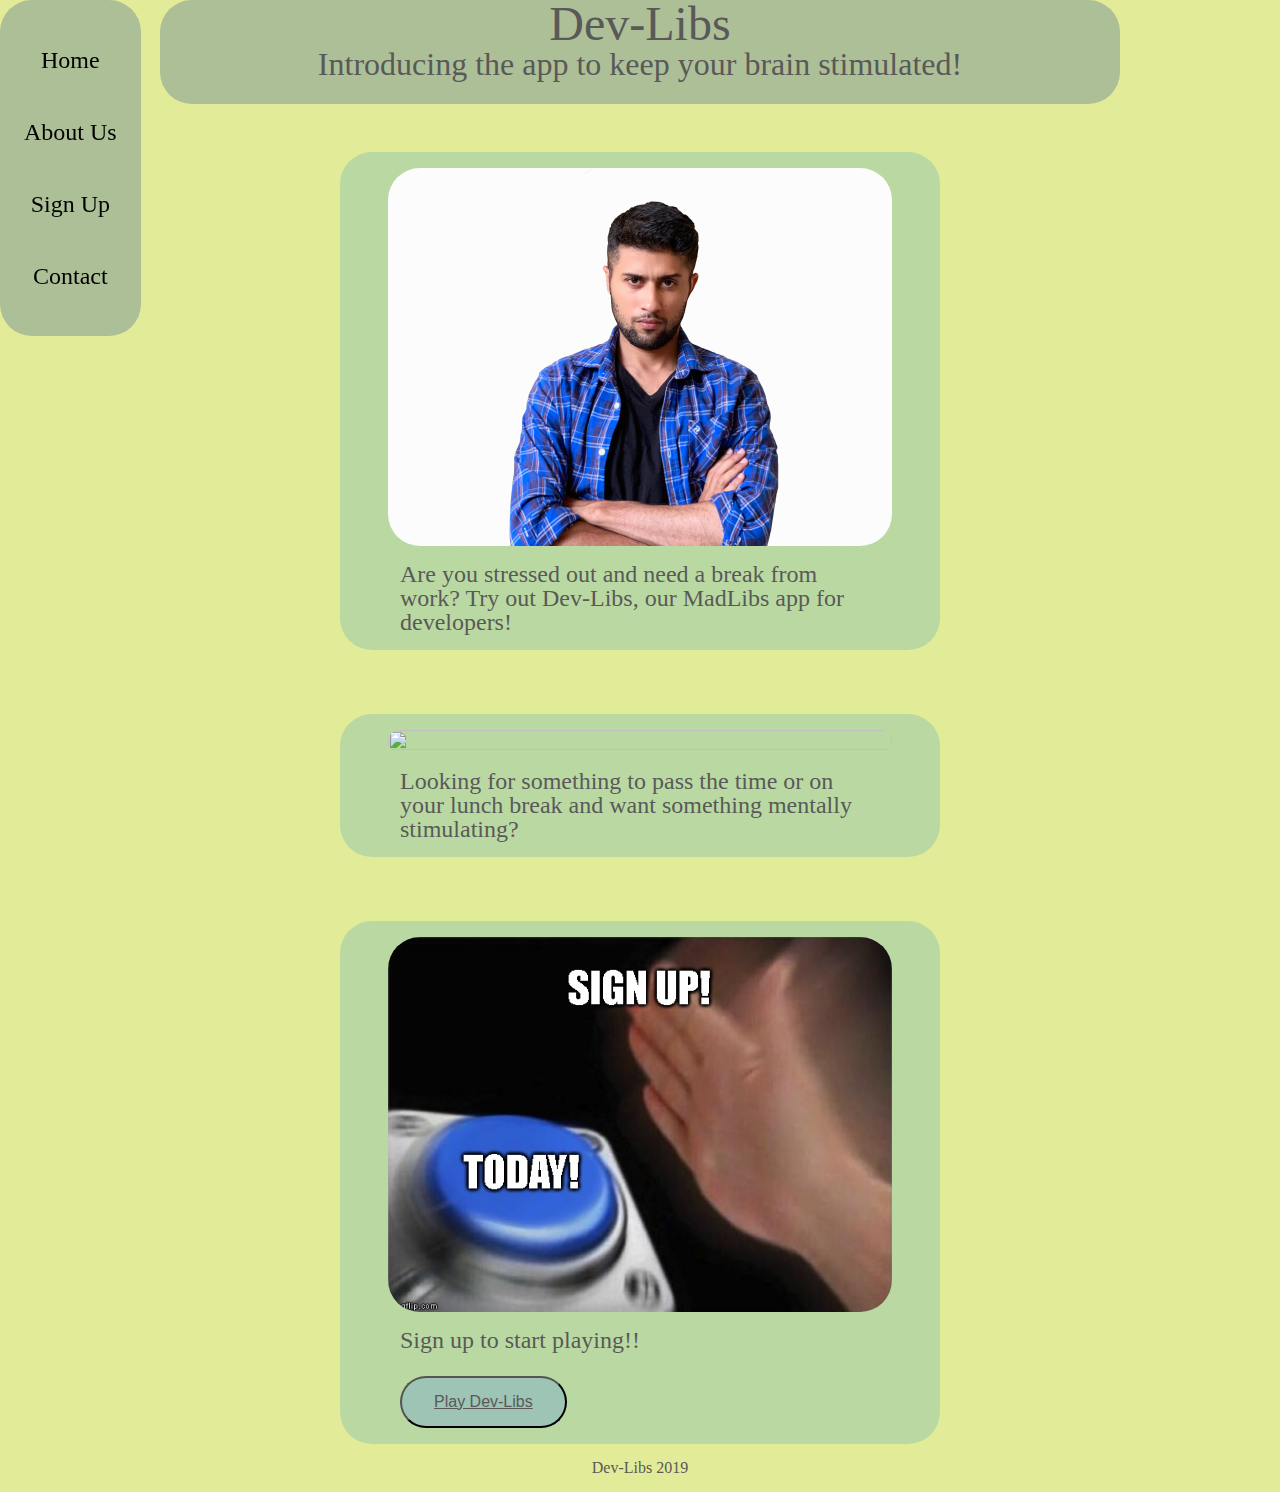
==== commit b7280b7d: "wrapping up more" ====
--- a/index.html
+++ b/index.html
@@ -55,7 +55,7 @@
         <p>
            Sign up to start playing!!
             <br><br>
-            <button class="play">Play Dev-Libs</button></p> 
+            <button class="play"><a href="https://frontend-j59728fja.now.sh/">Play Dev-Libs</a></button></p> 
      
           
     </div>
--- a/css/index.css
+++ b/css/index.css
@@ -209,10 +209,10 @@
   color: #595959;
   padding: 15px 32px;
   text-align: center;
+  display: inline-block;
+  border-radius: 2em;
+  font-size: 16px;
   text-decoration: none;
-  display: inline-block;
-  border-radius: 2em;
-  font-size: 16px;
 }
 body .home-container .home-box p {
   width: 80%;
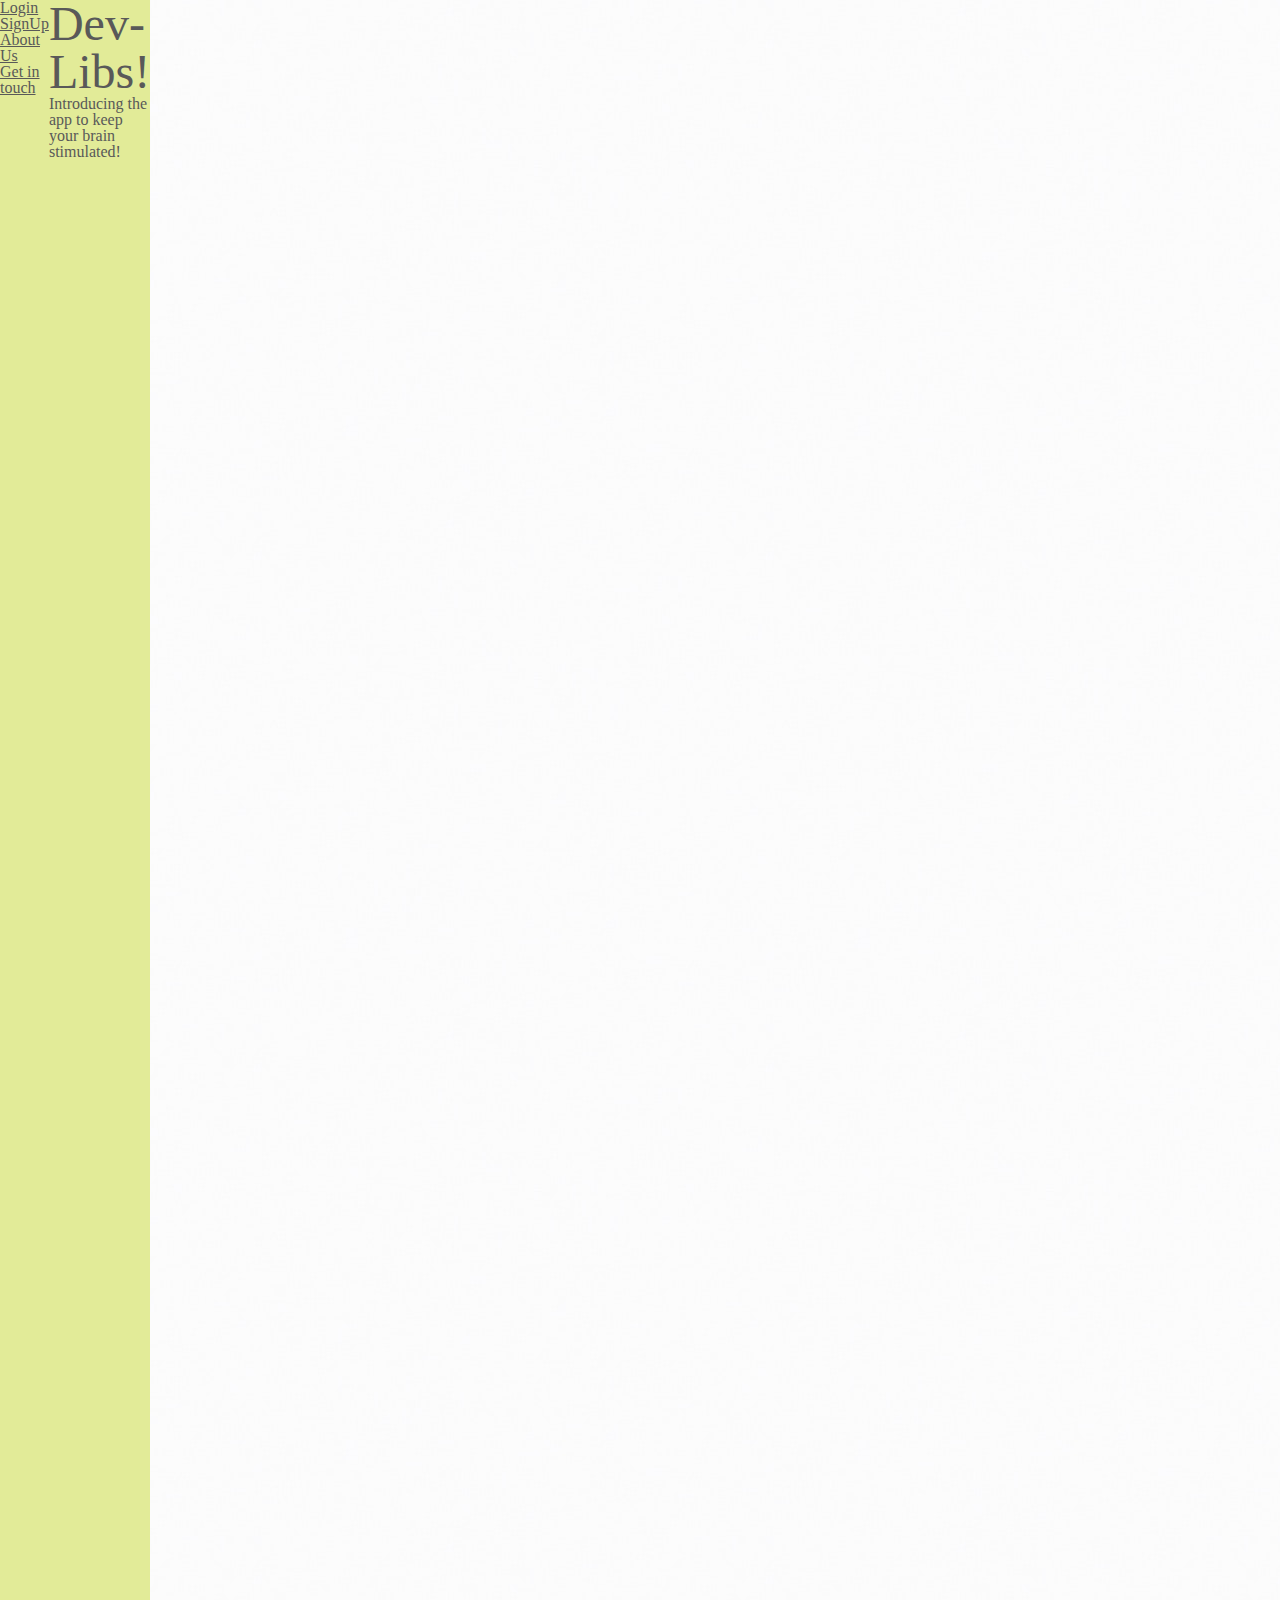
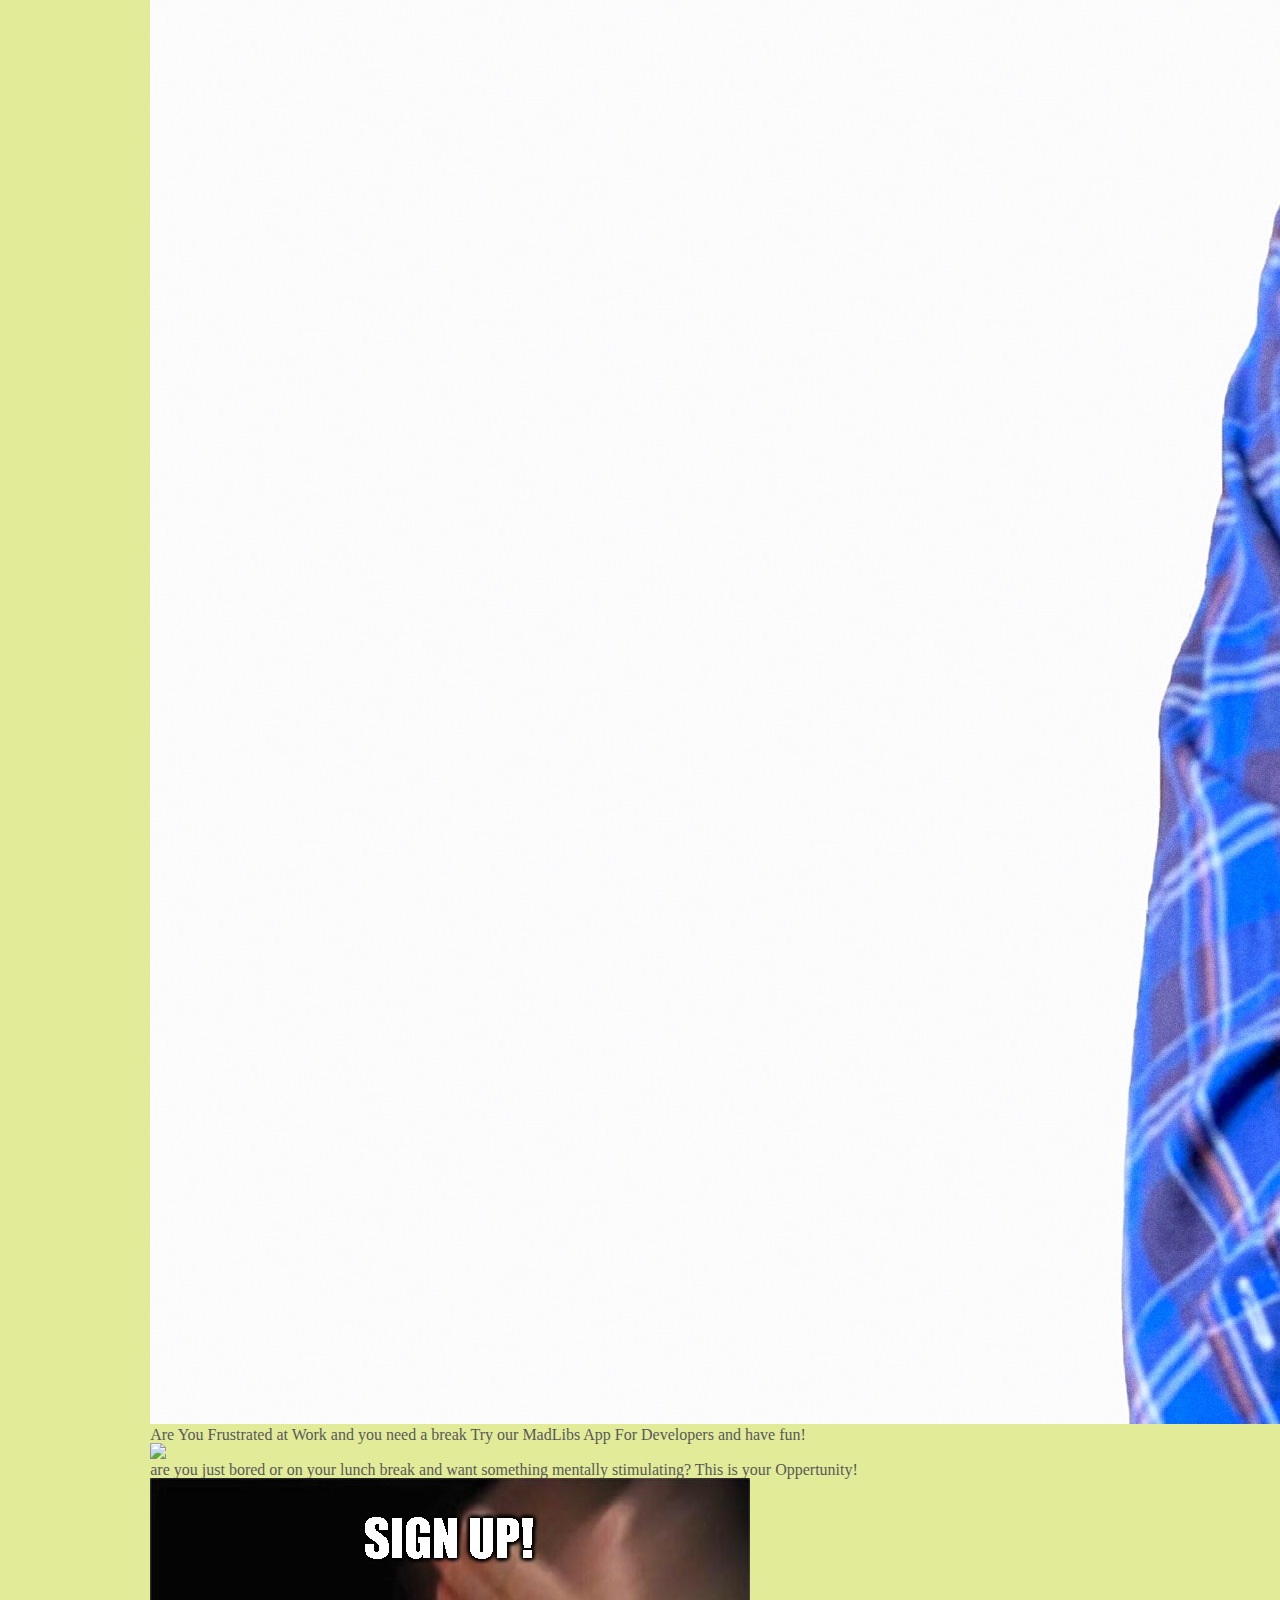
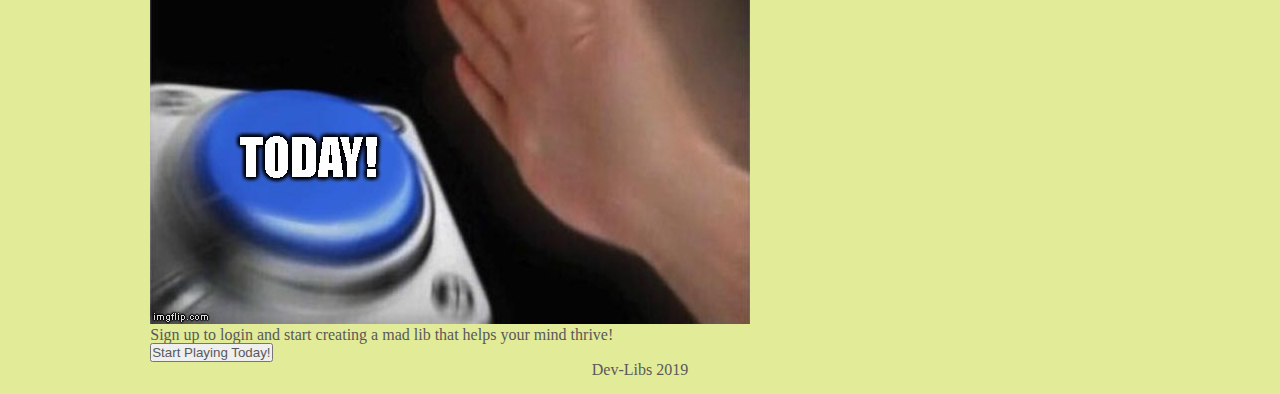
==== commit 934a6624: "Merge pull request #8 from Dev-Libs-PTCT/Ryan.Smith" ====
--- a/index.html
+++ b/index.html
@@ -5,69 +5,113 @@
   <meta charset="utf-8" />
   <meta name="viewport" content="width=device-width, initial-scale=1, user-scalable=no" />
   <link rel="stylesheet" href="css/index.css" />
-<script src="https://unpkg.com/blockstack@19.4.0-beta.1/dist/blockstack.js" integrity="sha384-UnkhaTA3XqTl/a79lTWO+C85bbXyM8IIUYtSLfrkkNQJcCxocVZv8nHaMzrvS9ZH" crossorigin="anonymous"></script>
+<!-- <script src="https://unpkg.com/blockstack@19.4.0-beta.1/dist/blockstack.js" integrity="sha384-UnkhaTA3XqTl/a79lTWO+C85bbXyM8IIUYtSLfrkkNQJcCxocVZv8nHaMzrvS9ZH" crossorigin="anonymous"></script> -->
 <link href="https://fonts.googleapis.com/css?family=Open+Sans+Condensed:300&display=swap" rel="stylesheet">
+
+</div>
   
 </head>
-<body>
- 
+<body id="bodyloader" onclick="toggleFullScreen()">
+  <!-- "window.open('pageName.html', 'test', 'fullscreen=yes')"
+  "openFullscreen('bodyloader')" -->
+  <div class="wrapper">
   <div class="container">
-    <div class="navbar">
-      <a href="#">Home</a>
-      <a href="team.html">About Us</a>
-      <a href="https://frontend-j59728fja.now.sh/">Sign Up</a>
-      <a href="contactpage.html">Contact</a>
-    </div>
-    <div class="home-container">
-        <header>
-            <h1>Dev-Libs</h1>
-            <h2>Introducing the app to keep your brain stimulated!</h2>
-          </header>
-        <div class="home-box">
-   
-      <div class="homeimg">
       
-<img src="img/angryfrustrated.jpg"></img>
-    </div>
+        
+        
+        <section id="sidebar">
+          <div class="inner">
+            <nav>
+              <ul>
+                <li><a href="https://frontend-j59728fja.now.sh/">Login</a></li>
+                <li><a href="https://frontend-j59728fja.now.sh/register">SignUp</a></li>
+                <li><a href="team.html">About Us</a></li>
+                <li><a href="contactpage.html">Get in touch</a></li>
+              </ul>
+            </nav>
+          </div>
+        </section>
+      
+      <section class="about">
+        <div class="topwords">
+        <h1>Dev-Libs!</h1>
+        </div>
+        <p>Introducing the app to keep your brain stimulated!</p>
+       
+      </section>
 
-    <div class="home">
-        <p>
-           Are you stressed out and need a break from work? Try out Dev-Libs, our MadLibs app for developers!
-        </p>
-    </div>
-        </div>
-        <div class="home-box">
-    <div class="homeimg">
-        <img src="img/BREAKTIME.jpg"></img>
-    </div> 
 
-    <div class="home">
-        <p>
-          Looking for something to pass the time or on your lunch break and want something mentally stimulating?
-        </p>
-    </div>
-        </div>
-        <div class="home-box">
-    <div class="homeimg">
-        <img src="img/SignupIMG.jpg"></img>
-    </div>
-    <div class="home">
-        <p>
-           Sign up to start playing!!
-            <br><br>
-            <button class="play"><a href="https://frontend-j59728fja.now.sh/">Play Dev-Libs</a></button></p> 
-     
+      
+
+          <section class ="whatwedo">
+            <div class= "wwd">
+              <img src="img/angryfrustrated.jpg">
+              <p> Are You Frustrated at Work and you need a break Try our MadLibs App For Developers and have fun!</p>
+            </div>
+            <div class= "wwd">
+              <img src = "img/BREAKTIME.jpg">
+              <p>are you just bored or on your lunch break and want something mentally stimulating? This is your Oppertunity!</p>
+            </div>
+            <div class= "wwd">
+              <img src = "img/SignupIMG.jpg">
+              <p> Sign up to login and start creating a mad lib that helps your mind thrive!</p>
+              <button href = "#">Start Playing Today!</button>
+            </div>
+          </section>
+
           
-    </div>
-    </div>
+
     </div>
   
+          <!--put social media links????-->
 
+          <footer>
+            <p> Dev-Libs 2019</p>
+            <!-- credit to Ryan Smith 2019 originally created by me for my personal use DO NOT DELETE! -->
+          </footer>
+          <script>
+            /* Get the element you want displayed in fullscreen mode (a video in this example): */
+            var elem = document.getElementById("bodyloader");
+            var isFullscreen = false;
+                     
+            function openFullscreen() {
+              isFullscreen = true;
+              if (elem.requestFullscreen) {
+                elem.requestFullscreen();
+              } else if (elem.mozRequestFullScreen) { /* Firefox */
+                elem.mozRequestFullScreen();
+              } else if (elem.webkitRequestFullscreen) { /* Chrome, Safari and Opera */
+                elem.webkitRequestFullscreen();
+              } else if (elem.msRequestFullscreen) { /* IE/Edge */
+                elem.msRequestFullscreen();
+              }
+              }
+             
+              function closeFullscreen(){
+                isFullscreen = false;
+              if (document.exitFullscreen) {
+                document.exitFullscreen();
+          } else if (document.webkitExitFullscreen) {
+            document.webkitExitFullscreen();
+          } else if (document.mozCancelFullScreen) {
+              document.mozCancelFullscreen();
+          } else if (document.msExitFullscreen) {
+              document.msExitFullscreen();
+            }
+          
+          
+        }
+        function toggleFullScreen() {
+        if (isFullscreen) {
+          closeFullscreen();
+         } else {
+          openFullscreen();
+           }
+           }
+                                      
+            </script>
         </div>
-        <footer>
-            <p>Dev-Libs 2019</p>
-
-          </footer>
+      </div>
       </body>
-
+      </div>
 </html>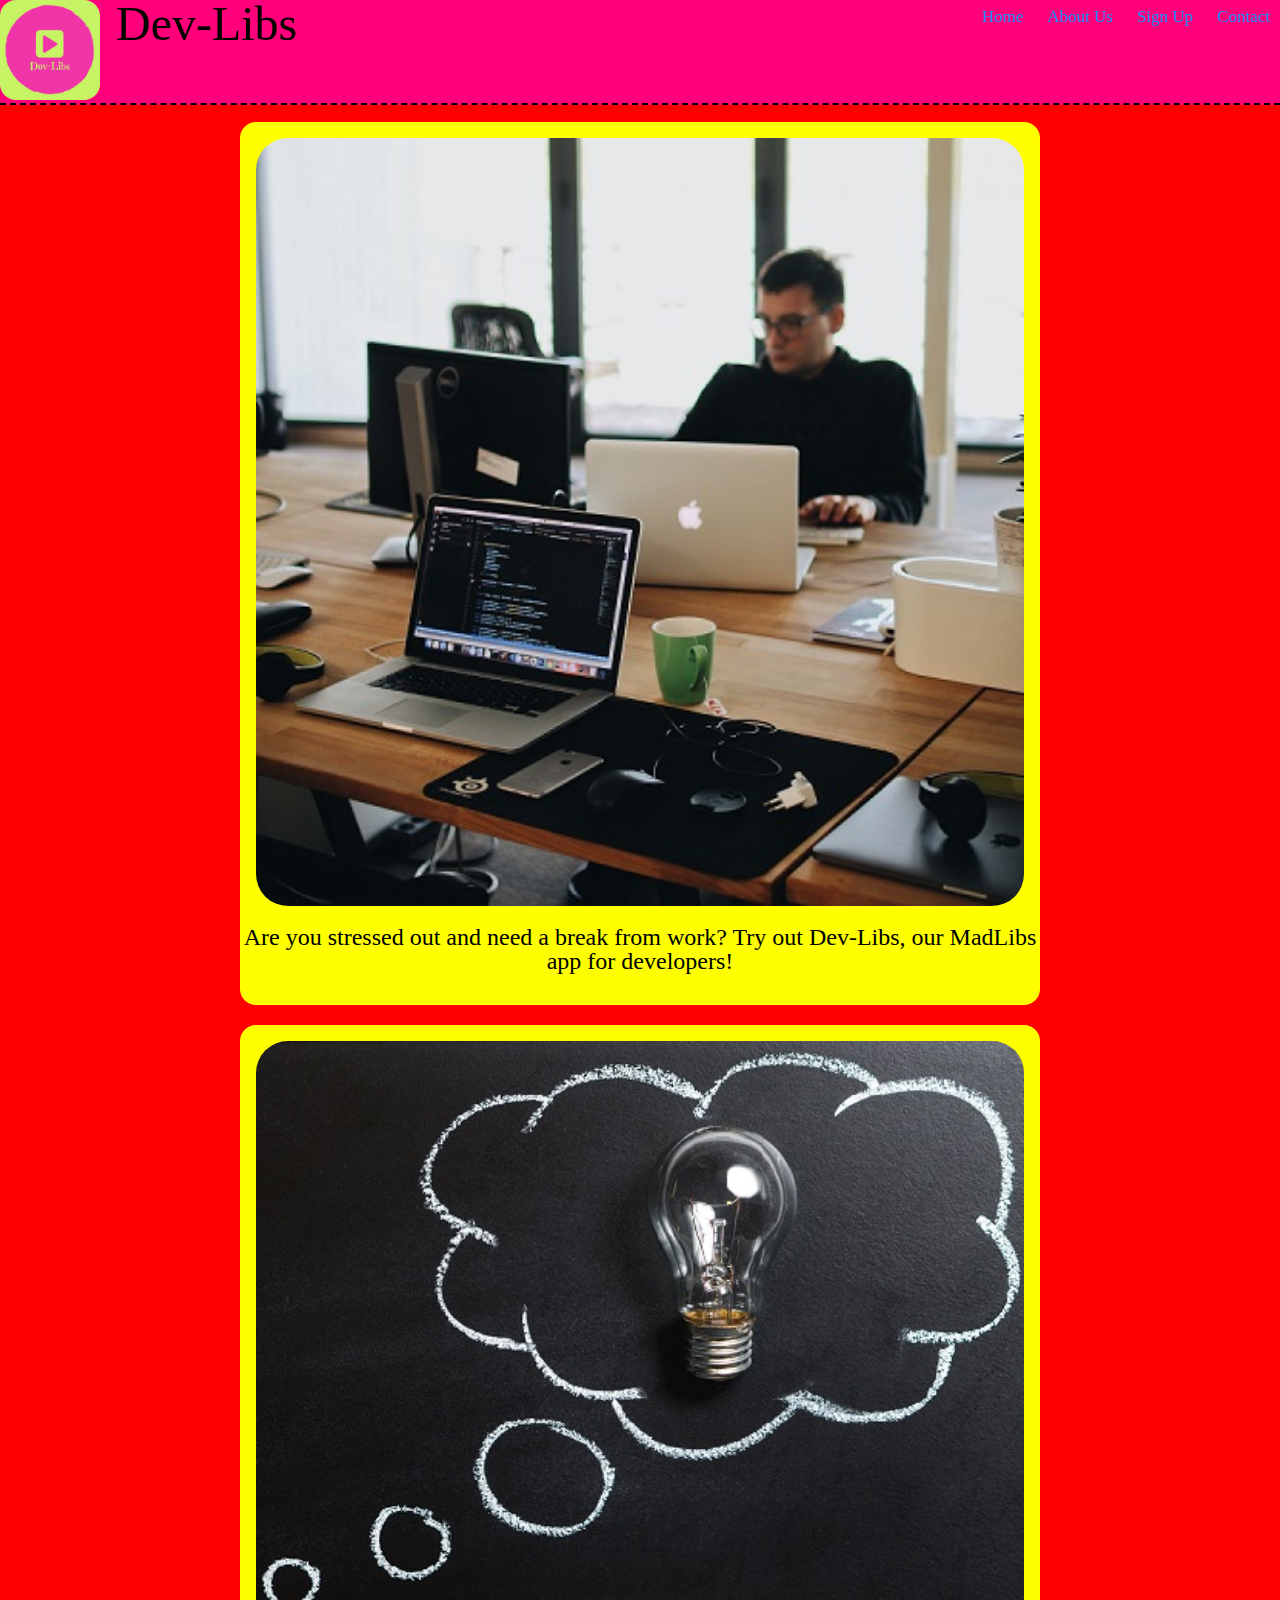
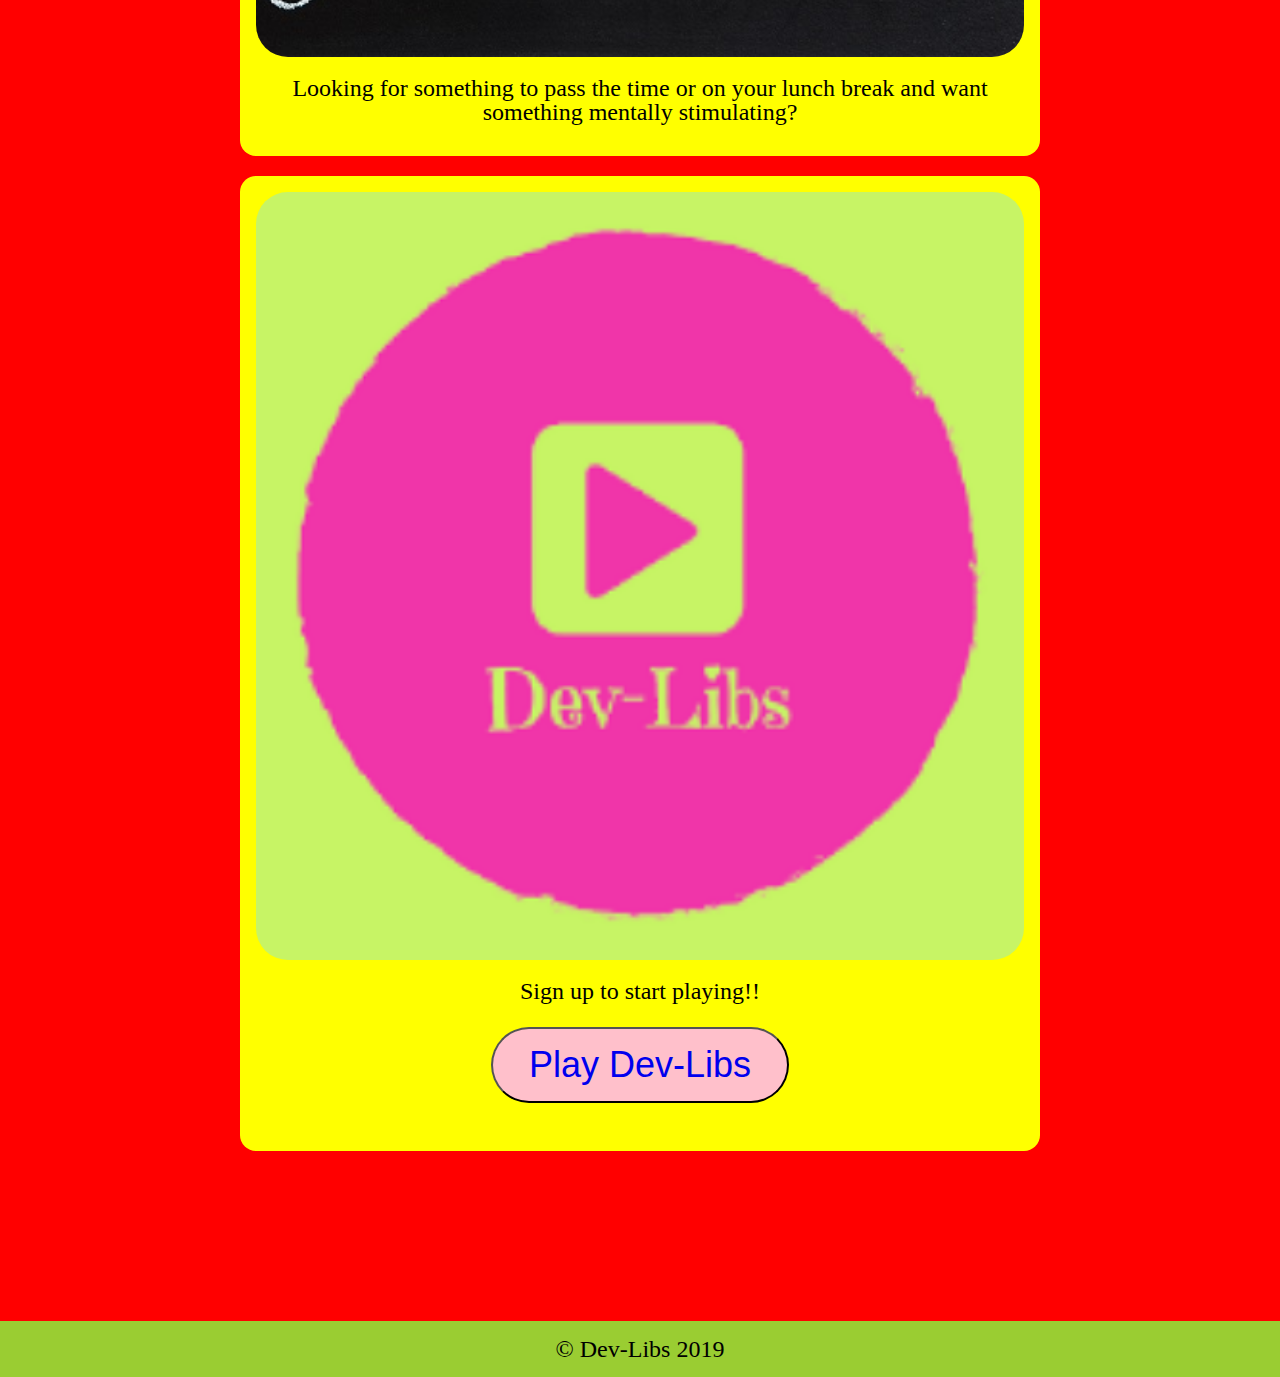
==== commit 1bcbeea3: "done except color scheme" ====
--- a/index.html
+++ b/index.html
@@ -5,113 +5,78 @@
   <meta charset="utf-8" />
   <meta name="viewport" content="width=device-width, initial-scale=1, user-scalable=no" />
   <link rel="stylesheet" href="css/index.css" />
-<!-- <script src="https://unpkg.com/blockstack@19.4.0-beta.1/dist/blockstack.js" integrity="sha384-UnkhaTA3XqTl/a79lTWO+C85bbXyM8IIUYtSLfrkkNQJcCxocVZv8nHaMzrvS9ZH" crossorigin="anonymous"></script> -->
-<link href="https://fonts.googleapis.com/css?family=Open+Sans+Condensed:300&display=swap" rel="stylesheet">
-
-</div>
   
 </head>
-<body id="bodyloader" onclick="toggleFullScreen()">
-  <!-- "window.open('pageName.html', 'test', 'fullscreen=yes')"
-  "openFullscreen('bodyloader')" -->
-  <div class="wrapper">
+<body>
+ 
   <div class="container">
+      <div class="top-container">
+    <div class="navbar">
+      <a href="#">Home</a>
+      <a href="team.html">About Us</a>
+      <a href="https://frontend-j59728fja.now.sh/">Sign Up</a>
+      <a href="contactpage.html">Contact</a>
+    </div>
+    <div class="nav-header">
+        <header>
+            <div class="header-text-img-container">
+                <div class="header-text">
+            <h1>Dev-Libs</h1>
+            <!-- <h2>Introducing the app to keep your brain stimulated!</h2> -->
+            </div>
+            <div class="header-img">
+            <img src="img/logo.png"></img>
+            </div>
+            </div>
+          </header>
+          </div>
+        </div>
+          <div class="home-container">
+        <div class="home-box">
+   
+      <div class="homeimg">
       
-        
-        
-        <section id="sidebar">
-          <div class="inner">
-            <nav>
-              <ul>
-                <li><a href="https://frontend-j59728fja.now.sh/">Login</a></li>
-                <li><a href="https://frontend-j59728fja.now.sh/register">SignUp</a></li>
-                <li><a href="team.html">About Us</a></li>
-                <li><a href="contactpage.html">Get in touch</a></li>
-              </ul>
-            </nav>
-          </div>
-        </section>
-      
-      <section class="about">
-        <div class="topwords">
-        <h1>Dev-Libs!</h1>
+<img src="img/working.jpg"></img>
+    </div>
+
+    <div class="home">
+        <p>
+           Are you stressed out and need a break from work? Try out Dev-Libs, our MadLibs app for developers!
+        </p>
+    </div>
         </div>
-        <p>Introducing the app to keep your brain stimulated!</p>
-       
-      </section>
+        <div class="home-box">
+    <div class="homeimg">
+        <img src="img/thinking.jpg"></img>
+    </div> 
 
-
-      
-
-          <section class ="whatwedo">
-            <div class= "wwd">
-              <img src="img/angryfrustrated.jpg">
-              <p> Are You Frustrated at Work and you need a break Try our MadLibs App For Developers and have fun!</p>
-            </div>
-            <div class= "wwd">
-              <img src = "img/BREAKTIME.jpg">
-              <p>are you just bored or on your lunch break and want something mentally stimulating? This is your Oppertunity!</p>
-            </div>
-            <div class= "wwd">
-              <img src = "img/SignupIMG.jpg">
-              <p> Sign up to login and start creating a mad lib that helps your mind thrive!</p>
-              <button href = "#">Start Playing Today!</button>
-            </div>
-          </section>
-
+    <div class="home">
+        <p>
+          Looking for something to pass the time or on your lunch break and want something mentally stimulating?
+        </p>
+    </div>
+        </div>
+        <div class="home-box">
+    <div class="homeimg">
+        <img src="img/logo.png"></img>
+    </div>
+    <div class="home">
+        <p>
+           Sign up to start playing!!
+            <br><br>
+            <button class="play"><a href="https://frontend-j59728fja.now.sh/">Play Dev-Libs</a></button></p><br>
+     
           
-
+    </div>
+    </div>
     </div>
   
-          <!--put social media links????-->
 
-          <footer>
-            <p> Dev-Libs 2019</p>
-            <!-- credit to Ryan Smith 2019 originally created by me for my personal use DO NOT DELETE! -->
+        </div>
+        <footer>
+            <p>&copy; Dev-Libs 2019</p>
+
           </footer>
-          <script>
-            /* Get the element you want displayed in fullscreen mode (a video in this example): */
-            var elem = document.getElementById("bodyloader");
-            var isFullscreen = false;
-                     
-            function openFullscreen() {
-              isFullscreen = true;
-              if (elem.requestFullscreen) {
-                elem.requestFullscreen();
-              } else if (elem.mozRequestFullScreen) { /* Firefox */
-                elem.mozRequestFullScreen();
-              } else if (elem.webkitRequestFullscreen) { /* Chrome, Safari and Opera */
-                elem.webkitRequestFullscreen();
-              } else if (elem.msRequestFullscreen) { /* IE/Edge */
-                elem.msRequestFullscreen();
-              }
-              }
-             
-              function closeFullscreen(){
-                isFullscreen = false;
-              if (document.exitFullscreen) {
-                document.exitFullscreen();
-          } else if (document.webkitExitFullscreen) {
-            document.webkitExitFullscreen();
-          } else if (document.mozCancelFullScreen) {
-              document.mozCancelFullscreen();
-          } else if (document.msExitFullscreen) {
-              document.msExitFullscreen();
-            }
-          
-          
-        }
-        function toggleFullScreen() {
-        if (isFullscreen) {
-          closeFullscreen();
-         } else {
-          openFullscreen();
-           }
-           }
-                                      
-            </script>
-        </div>
-      </div>
       </body>
-      </div>
+
 </html>--- a/css/index.css
+++ b/css/index.css
@@ -126,318 +126,242 @@
   border-collapse: collapse;
   border-spacing: 0;
 }
-* {
-  color: #595959;
-}
-header {
-  background-color: #adbf97;
+a {
+  text-decoration: none;
+}
+a:active,
+a:focus,
+a:hover {
+  text-decoration: none;
+}
+body {
+  height: 100%;
+  background-color: red;
+}
+body p {
+  font-size: 1.5em;
+}
+body header .header-text-img-container {
+  display: flex;
+  flex-direction: row-reverse;
+}
+@media (max-width: 800px) {
+  body header .header-text-img-container {
+    flex-direction: column-reverse;
+  }
+}
+body header .header-text-img-container .header-text {
+  margin-left: 1em;
+}
+@media (max-width: 800px) {
+  body header .header-text-img-container .header-text {
+    margin: 0 auto;
+  }
+}
+@media (max-width: 500px) {
+  body header .header-text-img-container .header-text {
+    display: none;
+  }
+}
+body header img {
+  width: 100px;
+  height: 100px;
+  border-radius: 1em;
+}
+h1 {
+  font-size: 3em;
+}
+h2 {
+  font-size: 2em;
+}
+.container .top-container {
+  position: fixed;
+  top: 0;
   width: 100%;
+  background-color: fuchsia;
+}
+.container .home-container {
+  padding-top: 7em;
+  padding-bottom: 10em;
+  display: flex;
+  justify-content: center;
+}
+@media (max-width: 1400px) {
+  .container .home-container {
+    flex-direction: column;
+  }
+}
+@media (max-width: 800px) {
+  .container .home-container {
+    padding-top: 14em;
+  }
+}
+.container .home-container .home-box {
+  width: 30%;
+  background-color: yellow;
+  margin-left: 10px;
+  margin-right: 10px;
+  border-radius: 1em;
+}
+.container .home-container .home-box .play {
+  background-color: pink;
+  color: black;
+  padding: 15px 36px;
+  text-align: center;
+  text-decoration: none;
+  display: inline-block;
   border-radius: 2em;
-}
-.container {
-  display: flex;
-}
-body {
-  background-color: #e2eb98;
-}
-body h1 {
-  font-size: 3em;
-}
-body h2 {
-  font-size: 2em;
-}
-body header {
-  text-align: center;
-  padding-bottom: 1.5em;
-}
-body .home-container {
-  display: flex;
-  flex-direction: column;
-  width: 75%;
-  margin: auto;
-  justify-content: center;
-}
-@media (max-width: 800px) {
-  body .home-container {
-    width: 95%;
-    margin-top: 7em;
-  }
-}
-@media (max-width: 500px) {
-  body .home-container {
-    width: 100%;
-  }
-}
-body .home-container .home-box {
-  width: 600px;
-  background-color: #bad9a2;
-  border-radius: 2em;
-  margin: 3em auto 1em auto;
-}
-@media (max-width: 800px) {
-  body .home-container .home-box {
+  font-size: 1.5em;
+}
+@media (max-width: 1400px) {
+  .container .home-container .home-box {
+    width: 800px;
+    margin: 0 auto;
+    margin-top: 10px;
+    margin-bottom: 10px;
+    padding-bottom: 2em;
+  }
+}
+@media (max-width: 800px) {
+  .container .home-container .home-box {
     width: 90%;
   }
 }
-@media (max-width: 500px) {
-  body .home-container .home-box {
-    margin: 0.5em auto 0.5em auto;
-  }
-}
-body .home-container .home-box .homeimg {
-  border-radius: 2em;
-  margin: 1em 3em;
-  flex: 0 1 auto;
-  display: flex;
-  justify-content: center;
-}
-body .home-container .home-box .homeimg img {
+.container .home-container .home-box .home {
+  text-align: center;
+}
+.container .home-container .home-box .homeimg {
+  text-align: center;
+  margin: 1em;
+}
+.container .home-container .home-box .homeimg img {
   border-radius: 2em;
   width: 100%;
-  height: 100%;
+}
+footer {
+  text-align: center;
+  background-color: yellowgreen;
+  padding: 1em;
+}
+body .container .top-container {
+  background-color: rgba(255, 0, 153, 0.8);
+  display: flex;
+  flex-direction: row-reverse;
+  justify-content: space-between;
+  margin-bottom: 3em;
+  border-bottom: 2px dashed;
+}
+@media (max-width: 800px) {
+  body .container .top-container {
+    flex-direction: column-reverse;
+    text-align: center;
+  }
+}
+body .container .top-container .navbar {
+  margin-top: 0.5em;
+  margin-bottom: 0.5em;
+}
+@media (max-width: 800px) {
+  body .container .top-container .navbar {
+    margin-top: 1em;
+    margin-bottom: 1em;
+  }
+}
+body .container .top-container .navbar :hover {
+  background-color: forestgreen;
+  border-radius: 0.5em;
+}
+body .container .top-container .navbar a {
+  color: dodgerblue;
+  text-align: center;
+  padding: 14px 10px;
+  text-decoration: none;
+  font-size: 17px;
+  width: 100%;
+}
+body .home-container .logo-container {
+  display: flex;
+  justify-content: center;
+}
+@media (max-width: 800px) {
+  body .home-container .logo-container {
+    margin-top: 4em;
+  }
 }
 @media (max-width: 500px) {
-  body .home-container .home-box .homeimg {
-    margin: 1em 1em;
-  }
-}
-body .home-container .home-box .home {
-  padding-bottom: 1em;
-}
-body .home-container .home-box .home .play {
-  background-color: #9dc4b5;
-  color: #595959;
-  padding: 15px 32px;
-  text-align: center;
+  body .home-container .logo-container {
+    margin-top: 2em;
+  }
+}
+body .home-container .logo-container .logo {
+  margin-left: 1em;
+  margin-right: 1em;
+}
+body .home-container .logo-container .logo img {
+  width: 100%;
+  border-radius: 1em;
+}
+body .home-container .team-container {
+  display: flex;
+  flex-wrap: wrap;
+  width: 1000px;
+  justify-content: center;
+}
+@media (max-width: 1400px) {
+  body .home-container .team-container {
+    width: 75%;
+    margin: 0 auto;
+  }
+}
+@media (max-width: 800px) {
+  body .home-container .team-container {
+    width: 95%;
+  }
+}
+body .home-container .team-container .team-content {
+  background-color: yellow;
+  border-radius: 2em;
+  padding: 3em;
+  margin: 1em;
+}
+body .home-container .team-container .team-content p {
+  text-align: center;
+}
+body .home-container .team-container .team-content img {
+  width: 150px;
+  border-radius: 1em;
+}
+.contact-container {
+  background-color: yellow;
+  padding: 3em;
+  border-radius: 1em;
+  width: 300px;
+  margin-left: auto;
+  margin-right: auto;
+}
+.contact-container fieldset {
+  margin: 1em;
+}
+.contact-container fieldset button {
+  background-color: pink;
+  color: black;
+  padding: 15px 36px;
+  text-align: center;
+  text-decoration: none;
   display: inline-block;
   border-radius: 2em;
-  font-size: 16px;
-  text-decoration: none;
-}
-body .home-container .home-box p {
-  width: 80%;
-  margin-left: auto;
-  margin-right: auto;
   font-size: 1.5em;
-  color: #595959;
-}
-footer {
-  text-align: center;
-  margin-bottom: 1em;
-}
-@media (max-width: 800px) {
-  body .container {
-    flex-direction: column;
-  }
-}
-body .container .navbar {
-  text-align: center;
-  padding-top: 1.5em;
-  padding-bottom: 1.5em;
-  position: fixed;
-  overflow-x: hidden;
-  background-color: #adbf97;
-  display: flex;
-  flex-direction: column;
-  border-radius: 2em;
-}
-@media (max-width: 800px) {
-  body .container .navbar {
-    flex-direction: row;
-    width: 100%;
-    padding: 0em;
-    margin-bottom: 1em;
-  }
-}
-body .container .navbar a:hover {
-  background-color: #bad9a2;
-}
-body .container .navbar a {
-  text-decoration: none;
-  text-align: center;
-  padding: 1em;
-  color: black;
-  font-size: 1.5em;
+}
+@media (max-width: 800px) {
+  .contact-container {
+    width: 250px;
+  }
 }
 @media (max-width: 500px) {
-  body .container .navbar a {
-    font-size: 1em;
-    padding-left: 0.5em;
-    padding-right: 0.5em;
-  }
-}
-@media (max-width: 800px) {
-  body .container .navbar a {
-    width: 100%;
-  }
-}
-.team-container {
-  width: 100%;
-  background-color: #9dc4b5;
-  border-radius: 2em;
-  margin-top: 3em;
-}
-.team-container p {
-  text-align: center;
-  font-size: 2em;
-}
-.team-container img {
-  width: 150px;
-  height: 150px;
-  border-radius: 100px;
-  display: block;
-  margin-left: auto;
-  margin-right: auto;
-}
-.team-container .team1 {
-  width: 100%;
-  display: flex;
-  justify-content: center;
-}
-.team-container .team1 .team1-content {
-  padding: 2em;
-  margin: 4em;
-  border-radius: 2em;
-  background-color: #bad9a2;
-  width: auto;
-  justify-content: center;
-}
-.team-container .team2 {
-  display: flex;
-  width: 100%;
-  justify-content: center;
-}
-@media (max-width: 500px) {
-  .team-container .team2 {
-    flex-direction: column;
-  }
-}
-.team-container .team2 .team2-content {
-  padding: 2em;
-  margin: 2em;
-  border-radius: 2em;
-  width: auto;
-  background-color: #bad9a2;
-}
-.team-container .team3 {
-  display: flex;
-  justify-content: center;
-}
-@media (max-width: 500px) {
-  .team-container .team3 {
-    flex-direction: column;
-  }
-}
-.team-container .team3 .team3-content {
-  padding: 2em;
-  margin: 2em 1em 2em 1em;
-  border-radius: 2em;
-  width: auto;
-  background-color: #bad9a2;
-}
-@font-face {
-  font-family: 'Open Sans';
-  font-style: italic;
-  font-weight: 400;
-  src: local('Open Sans Italic'), local('OpenSans-Italic'), url(https://fonts.gstatic.com/s/opensans/v17/mem6YaGs126MiZpBA-UFUK0Zdcg.ttf) format('truetype');
-}
-@font-face {
-  font-family: 'Open Sans';
-  font-style: normal;
-  font-weight: 300;
-  src: local('Open Sans Light'), local('OpenSans-Light'), url(https://fonts.gstatic.com/s/opensans/v17/mem5YaGs126MiZpBA-UN_r8OUuhs.ttf) format('truetype');
-}
-@font-face {
-  font-family: 'Open Sans';
-  font-style: normal;
-  font-weight: 400;
-  src: local('Open Sans Regular'), local('OpenSans-Regular'), url(https://fonts.gstatic.com/s/opensans/v17/mem8YaGs126MiZpBA-UFVZ0e.ttf) format('truetype');
-}
-@font-face {
-  font-family: 'Open Sans';
-  font-style: normal;
-  font-weight: 600;
-  src: local('Open Sans SemiBold'), local('OpenSans-SemiBold'), url(https://fonts.gstatic.com/s/opensans/v17/mem5YaGs126MiZpBA-UNirkOUuhs.ttf) format('truetype');
-}
-* {
-  margin: 0;
-  padding: 0;
-  box-sizing: border-box;
-  -webkit-box-sizing: border-box;
-  -moz-box-sizing: border-box;
-  -webkit-font-smoothing: antialiased;
-  -moz-font-smoothing: antialiased;
-  -o-font-smoothing: antialiased;
-  font-smoothing: antialiased;
-  text-rendering: optimizeLegibility;
-}
-#contact input[type="text"],
-#contact input[type="email"],
-#contact input[type="tel"],
-#contact input[type="url"],
-#contact textarea,
-#contact button[type="submit"] {
-  font: 400 12px/16px "Open Sans", Helvetica, Arial, sans-serif;
-}
-#contact {
-  background: #bad9a2;
-  padding: 25px;
-  margin: 50px 0;
-  border-radius: 2em;
-}
-#contact h3 {
-  color: #595959;
-  display: block;
-  font-size: 30px;
-  font-weight: 400;
-}
-#contact h4 {
-  margin: 5px 0 15px;
-  display: block;
-  font-size: 13px;
-}
-#contact input[type="text"],
-#contact input[type="email"],
-#contact input[type="tel"],
-#contact input[type="url"],
-#contact textarea {
-  width: 100%;
-  border: 1px solid #CCC;
-  background: #FFF;
-  margin: 0 0 5px;
-  padding: 10px;
-}
-#contact input[type="text"]:hover,
-#contact input[type="email"]:hover,
-#contact input[type="tel"]:hover,
-#contact input[type="url"]:hover,
-#contact textarea:hover {
-  -webkit-transition: border-color 0.3s ease-in-out;
-  -moz-transition: border-color 0.3s ease-in-out;
-  transition: border-color 0.3s ease-in-out;
-  border: 1px solid #AAA;
-}
-#contact textarea {
-  height: 100px;
-  max-width: 100%;
-  resize: none;
-}
-#contact button[type="submit"] {
-  background-color: #9dc4b5;
-  color: #595959;
-  padding: 15px 32px;
-  text-align: center;
-  text-decoration: none;
-  display: inline-block;
-  border-radius: 2em;
-  font-size: 16px;
-}
-#contact button[type="submit"]:hover {
-  background: #adbf97;
-  -webkit-transition: background 0.3s ease-in-out;
-  -moz-transition: background 0.3s ease-in-out;
-  transition: background-color 0.3s ease-in-out;
-}
-#contact button[type="submit"]:active {
-  box-shadow: inset 0 1px 3px rgba(0, 0, 0, 0.5);
-}
+  .contact-container {
+    width: 200px;
+  }
+}
+.contact-container #contact {
+  text-align: center;
+}
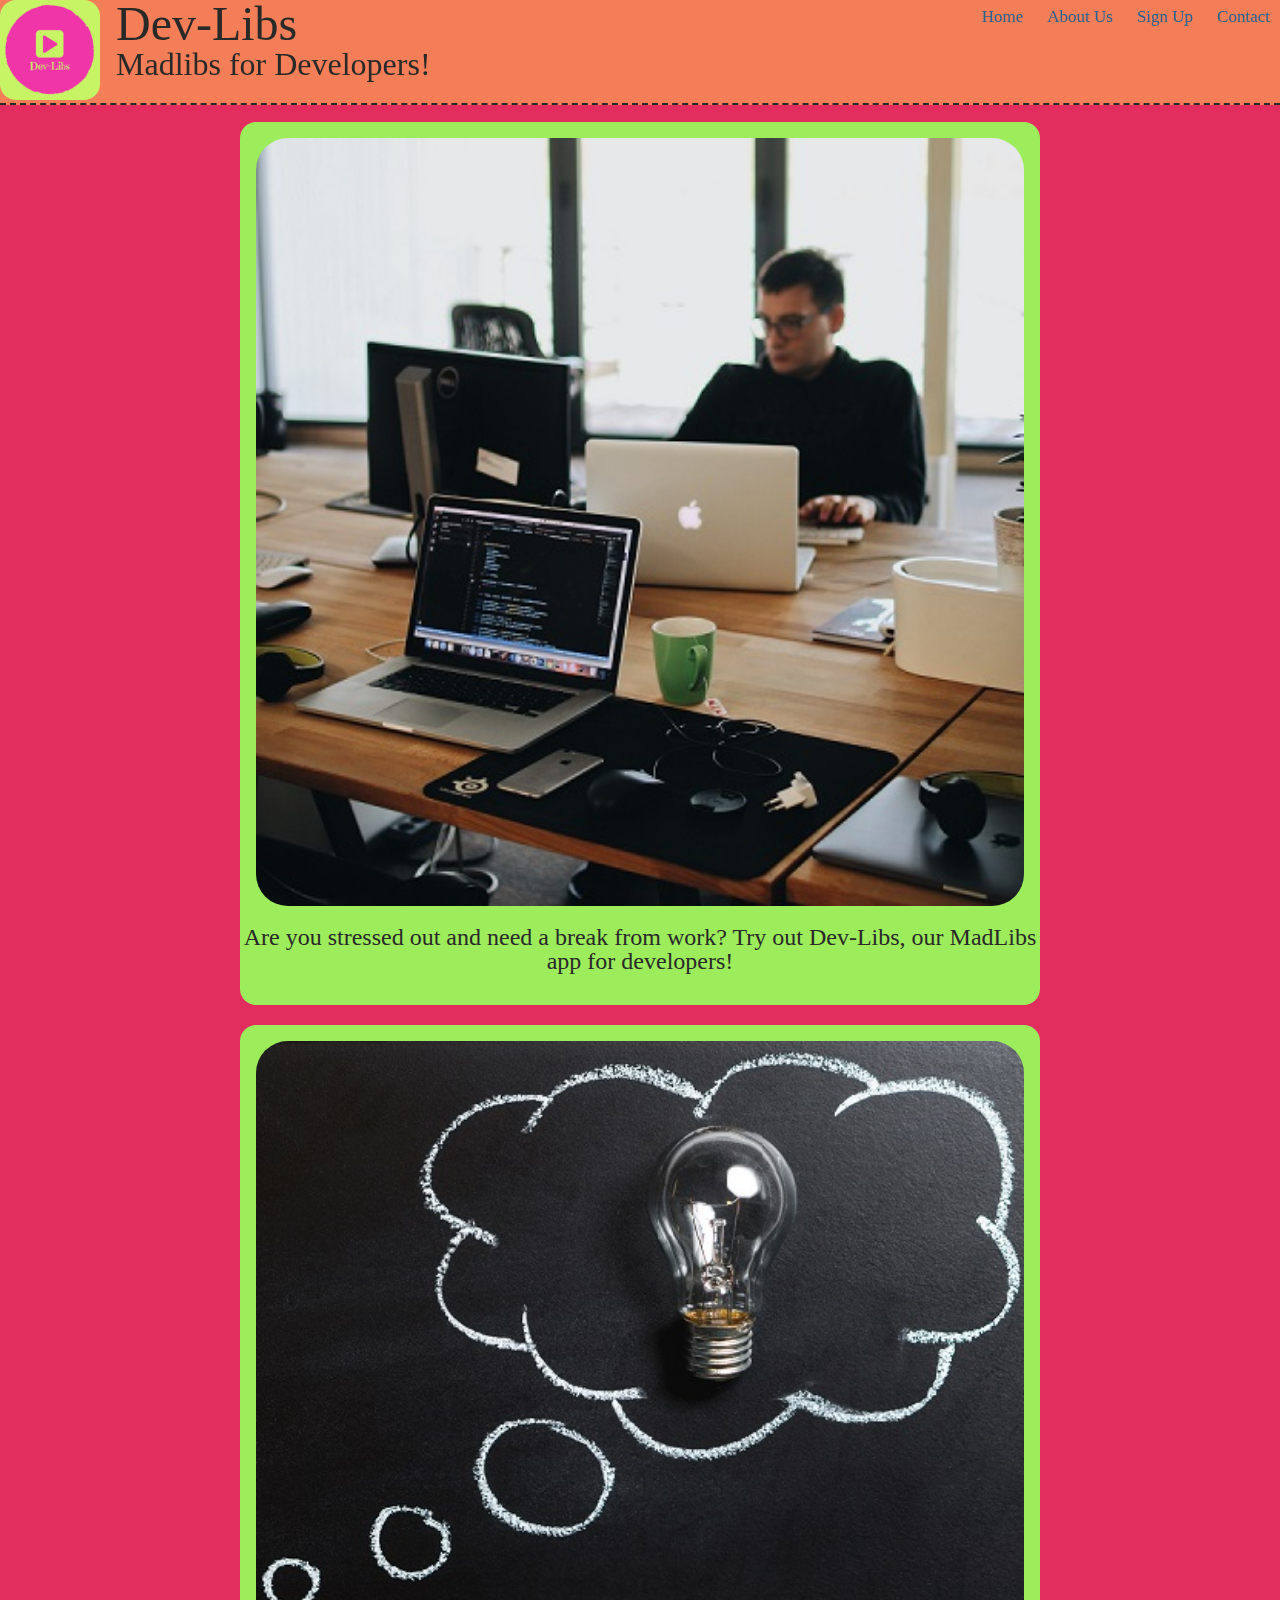
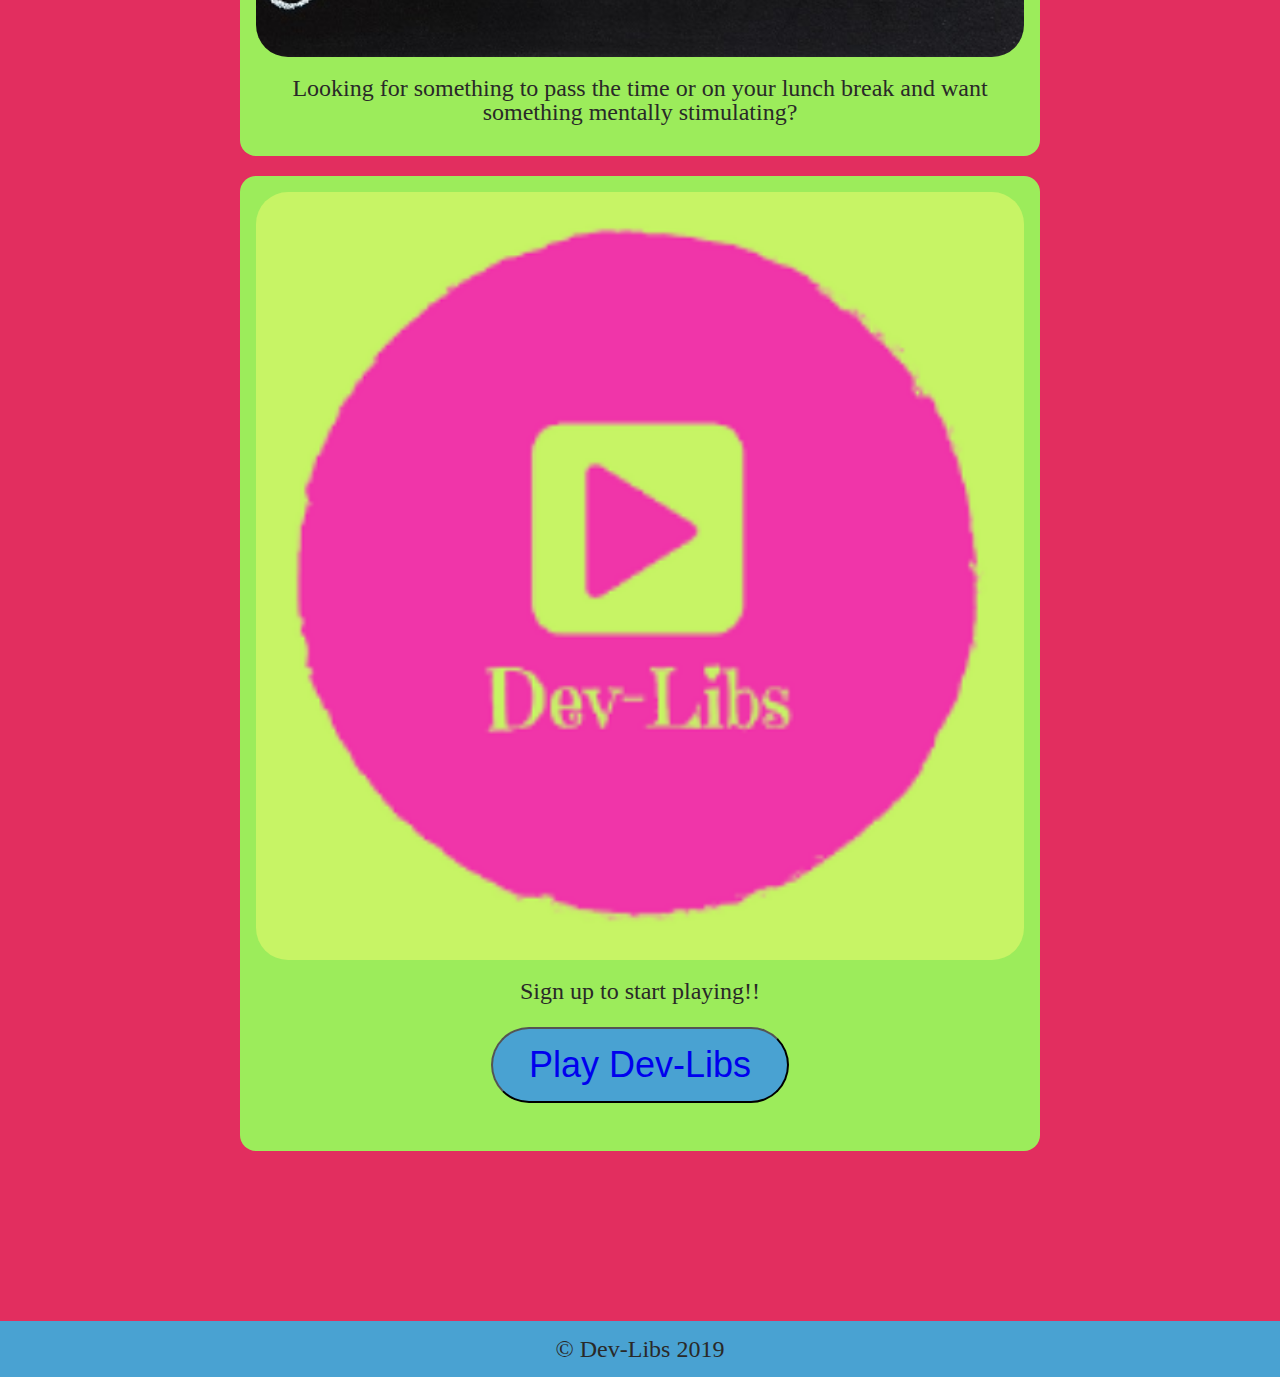
==== commit 101e072c: "MVP all done part 2" ====
--- a/index.html
+++ b/index.html
@@ -22,7 +22,7 @@
             <div class="header-text-img-container">
                 <div class="header-text">
             <h1>Dev-Libs</h1>
-            <!-- <h2>Introducing the app to keep your brain stimulated!</h2> -->
+            <h2>Madlibs for Developers!</h2>
             </div>
             <div class="header-img">
             <img src="img/logo.png"></img>
--- a/css/index.css
+++ b/css/index.css
@@ -136,7 +136,8 @@
 }
 body {
   height: 100%;
-  background-color: red;
+  background-color: #e22e5f;
+  color: #292928;
 }
 body p {
   font-size: 1.5em;
@@ -178,7 +179,6 @@
   position: fixed;
   top: 0;
   width: 100%;
-  background-color: fuchsia;
 }
 .container .home-container {
   padding-top: 7em;
@@ -198,14 +198,14 @@
 }
 .container .home-container .home-box {
   width: 30%;
-  background-color: yellow;
+  background-color: #9cec5b;
   margin-left: 10px;
   margin-right: 10px;
   border-radius: 1em;
 }
 .container .home-container .home-box .play {
-  background-color: pink;
-  color: black;
+  background-color: #49a2d2;
+  color: #292928;
   padding: 15px 36px;
   text-align: center;
   text-decoration: none;
@@ -240,11 +240,11 @@
 }
 footer {
   text-align: center;
-  background-color: yellowgreen;
+  background-color: #49a2d2;
   padding: 1em;
 }
 body .container .top-container {
-  background-color: rgba(255, 0, 153, 0.8);
+  background-color: rgba(247, 146, 86, 0.8);
   display: flex;
   flex-direction: row-reverse;
   justify-content: space-between;
@@ -268,11 +268,11 @@
   }
 }
 body .container .top-container .navbar :hover {
-  background-color: forestgreen;
+  background-color: #9cec5b;
   border-radius: 0.5em;
 }
 body .container .top-container .navbar a {
-  color: dodgerblue;
+  color: #2a628f;
   text-align: center;
   padding: 14px 10px;
   text-decoration: none;
@@ -319,7 +319,7 @@
   }
 }
 body .home-container .team-container .team-content {
-  background-color: yellow;
+  background-color: #9cec5b;
   border-radius: 2em;
   padding: 3em;
   margin: 1em;
@@ -332,10 +332,11 @@
   border-radius: 1em;
 }
 .contact-container {
-  background-color: yellow;
+  background-color: #9cec5b;
   padding: 3em;
   border-radius: 1em;
   width: 300px;
+  display: inline-block;
   margin-left: auto;
   margin-right: auto;
 }
@@ -343,8 +344,8 @@
   margin: 1em;
 }
 .contact-container fieldset button {
-  background-color: pink;
-  color: black;
+  background-color: #49a2d2;
+  color: #292928;
   padding: 15px 36px;
   text-align: center;
   text-decoration: none;
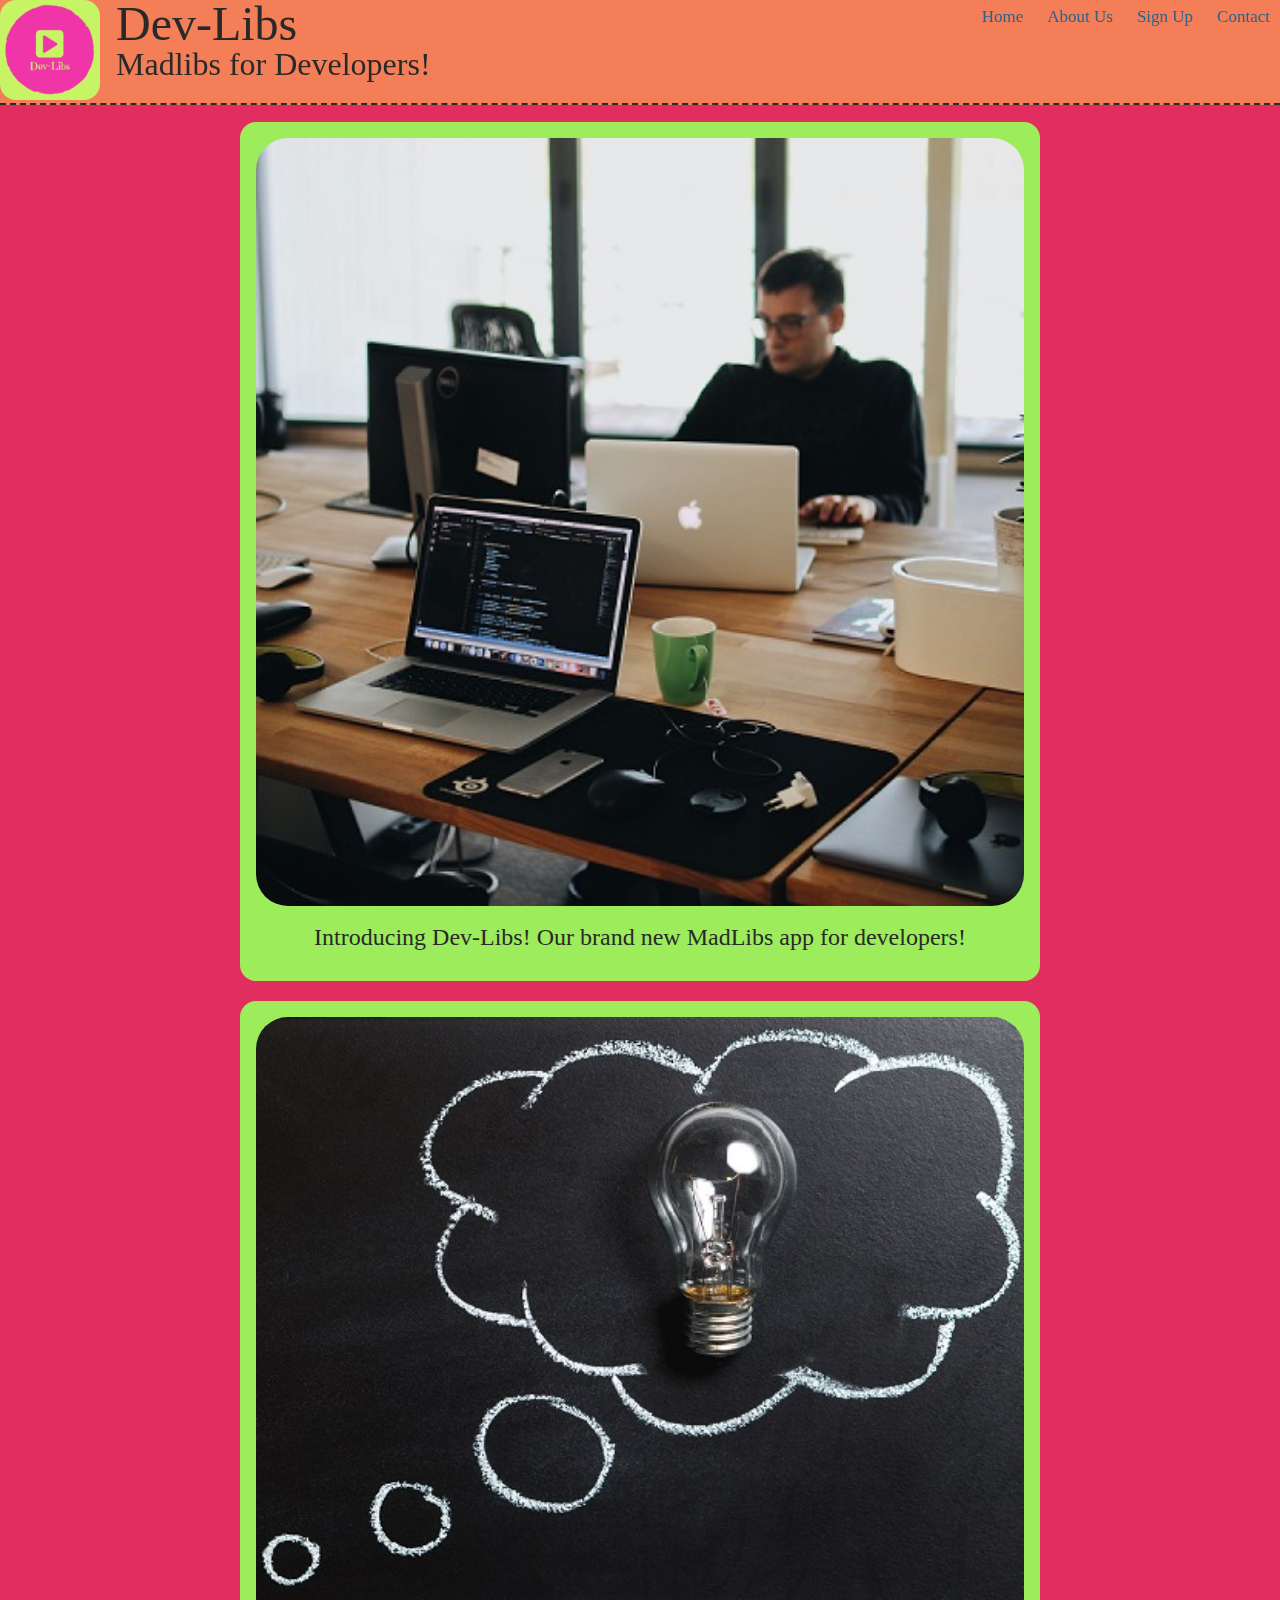
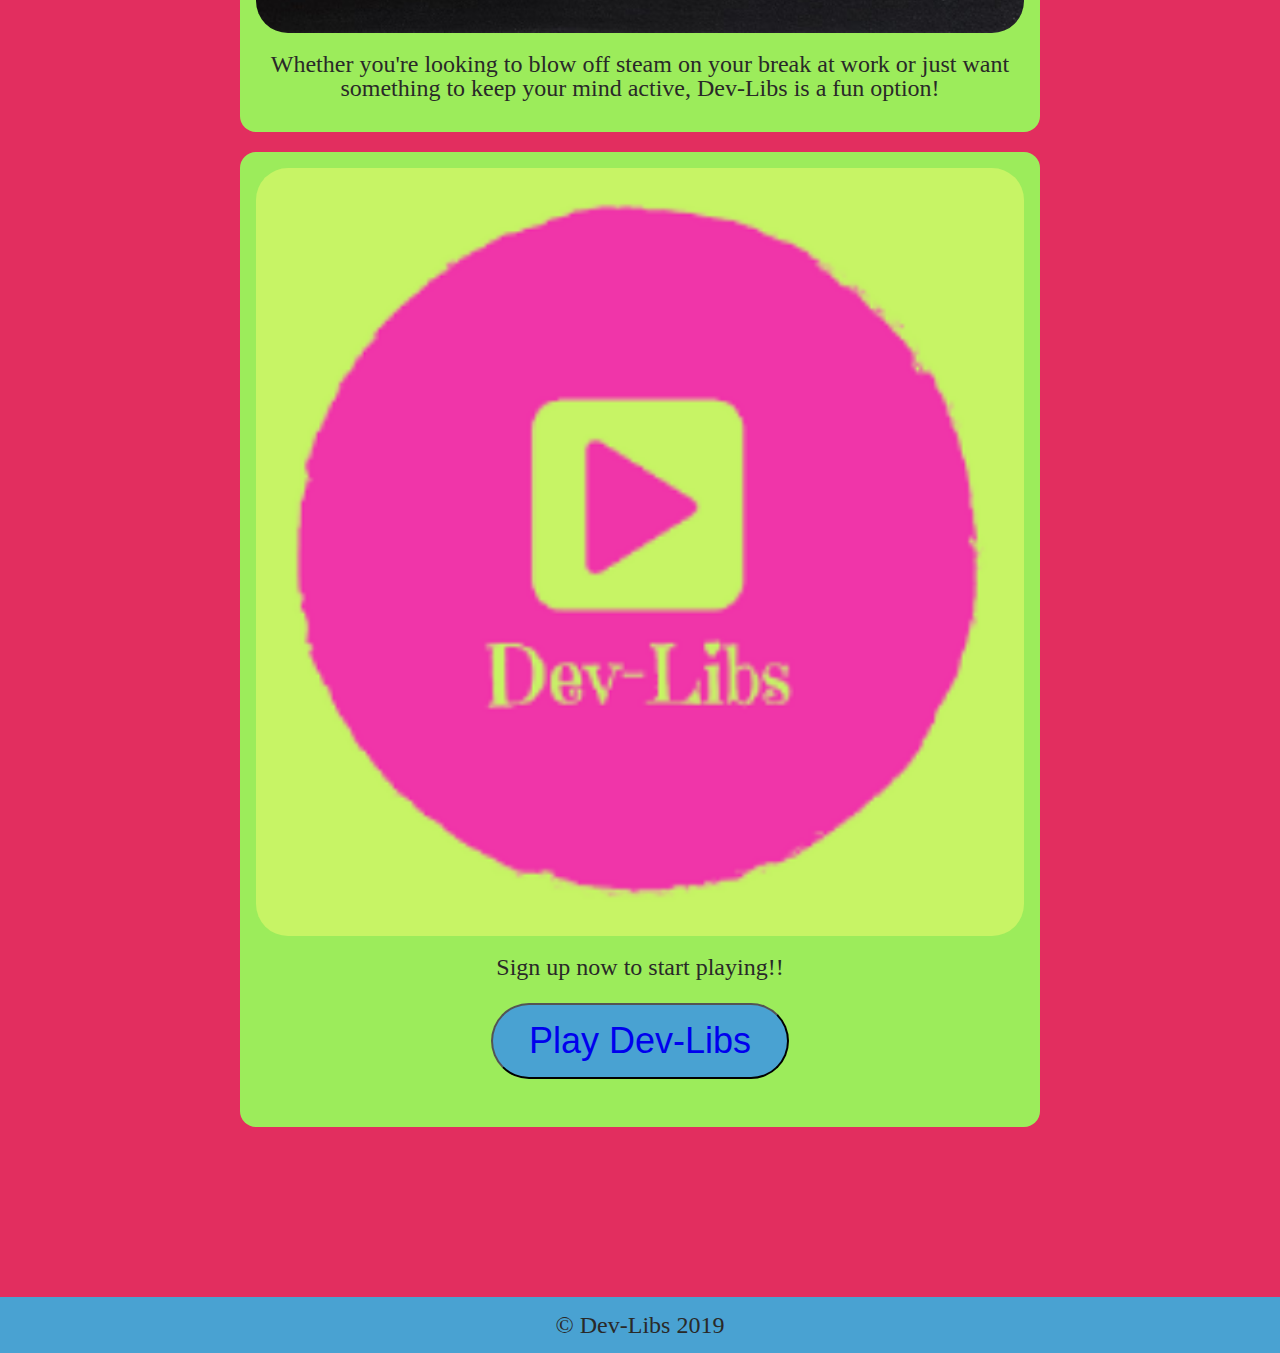
==== commit 46d82d89: "MVP all done , changed some text" ====
--- a/index.html
+++ b/index.html
@@ -41,7 +41,7 @@
 
     <div class="home">
         <p>
-           Are you stressed out and need a break from work? Try out Dev-Libs, our MadLibs app for developers!
+          Introducing Dev-Libs! Our brand new MadLibs app for developers!
         </p>
     </div>
         </div>
@@ -52,7 +52,7 @@
 
     <div class="home">
         <p>
-          Looking for something to pass the time or on your lunch break and want something mentally stimulating?
+          Whether you're looking to blow off steam on your break at work or just want something to keep your mind active, Dev-Libs is a fun option!
         </p>
     </div>
         </div>
@@ -62,7 +62,7 @@
     </div>
     <div class="home">
         <p>
-           Sign up to start playing!!
+           Sign up now to start playing!!
             <br><br>
             <button class="play"><a href="https://frontend-j59728fja.now.sh/">Play Dev-Libs</a></button></p><br>
      
